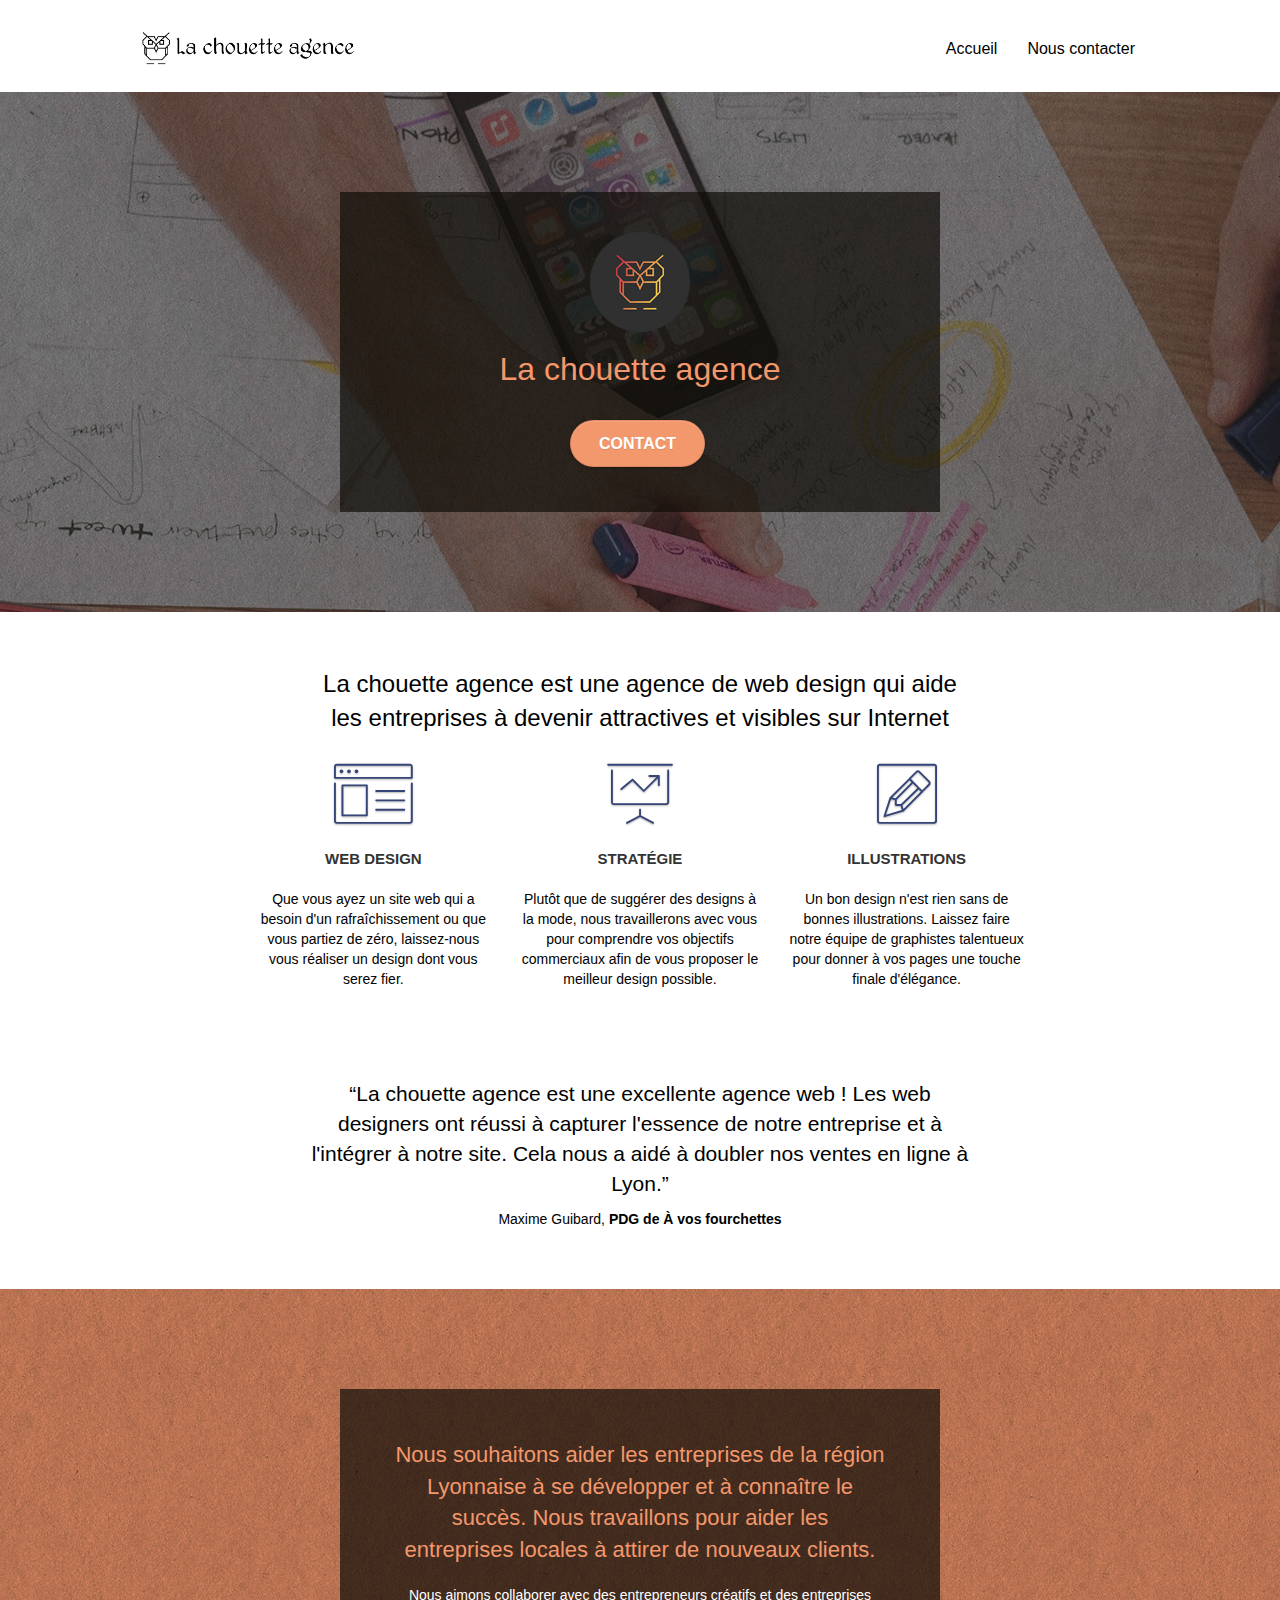
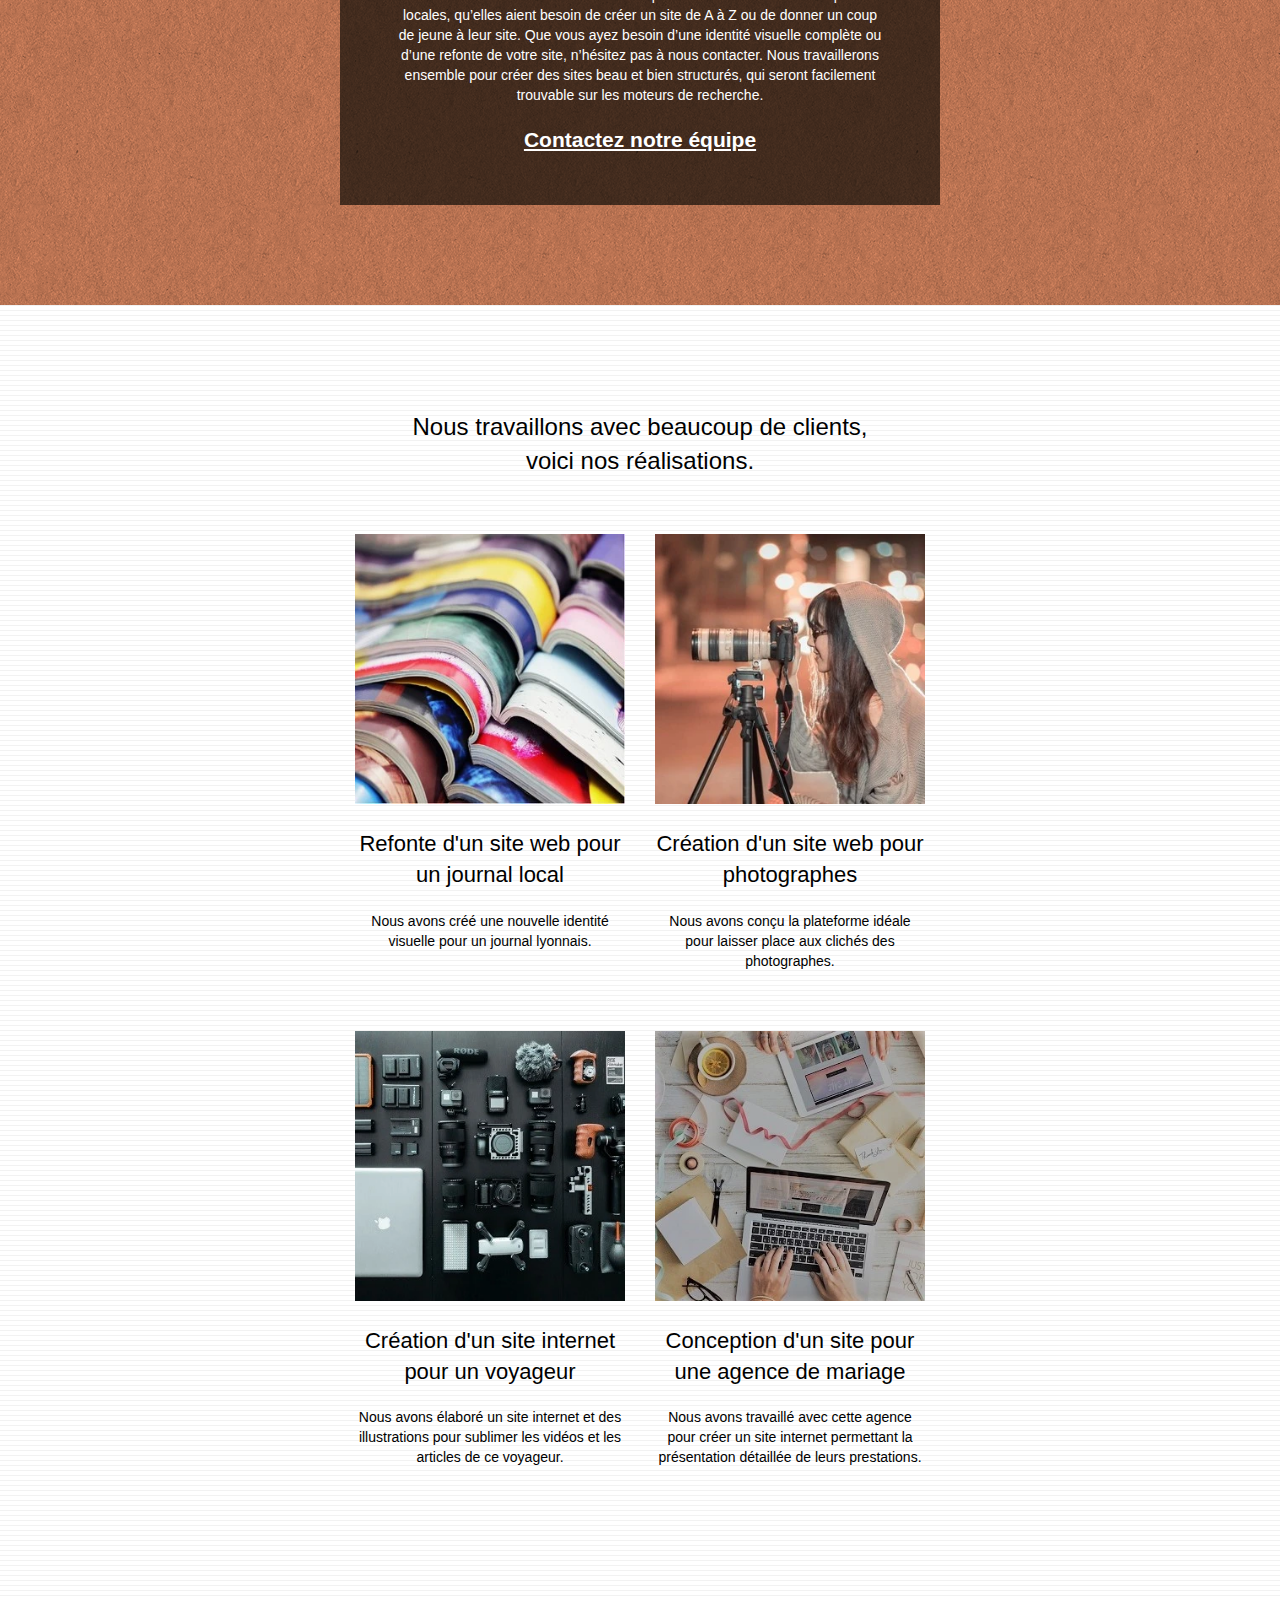
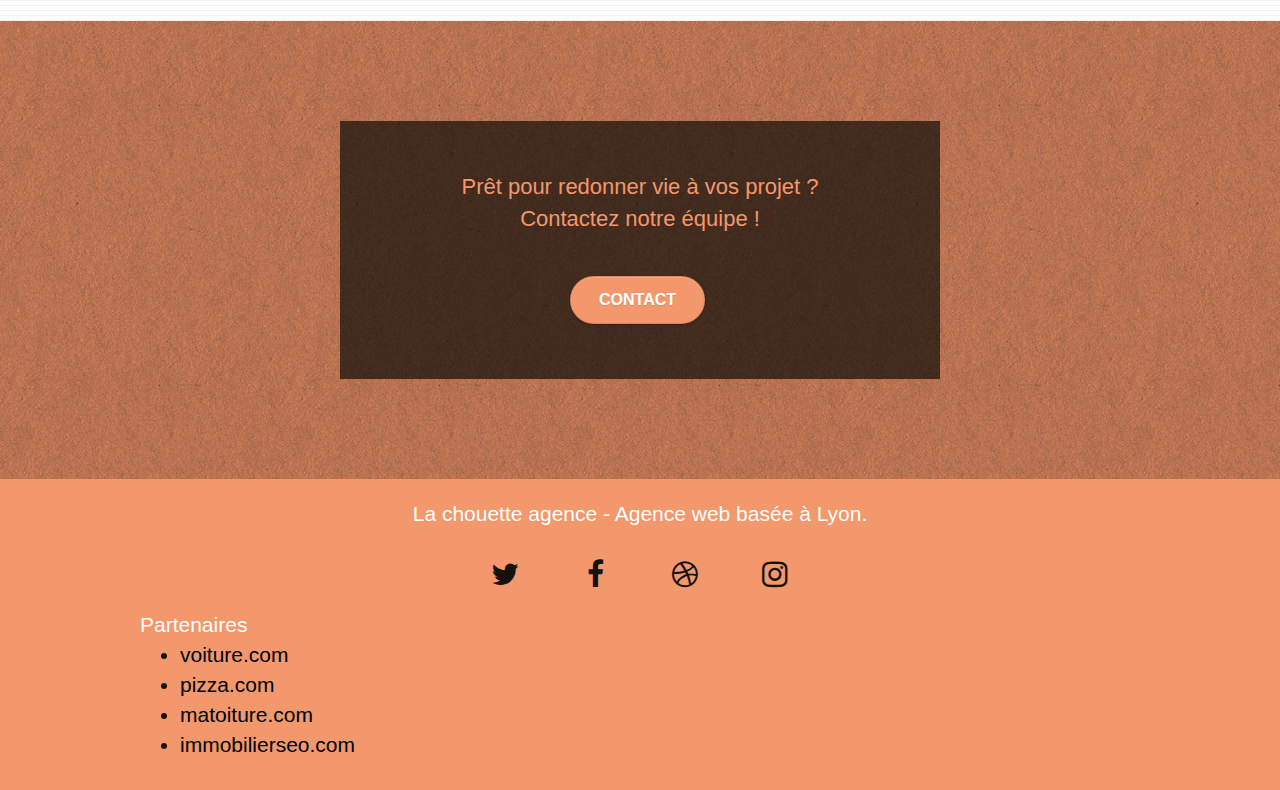
==== index.html @ 3073859d "ajout defer" ====
<!doctype html>
<html lang="fr">
<head>
    <meta charset="utf-8">
    <meta name="keywords" content="seo, google, site web, site internet, agence design paris, agence design, agence design,agence design,agence design,agence design,agence design,agence design,agence design,agence design">
    <meta name="description" content="Agence de web design qui aide les entreprises à devenir attractives et visibles sur internet">
    <meta name="viewport" content="width=device-width, initial-scale=1.0, viewport-fit=cover">
    
	<link rel="shortcut icon" type="image/png" href="favicon.jpg">
    
	<link rel="stylesheet" type="text/css" href="./css/bootstrap.css">
	<link rel="stylesheet" type="text/css" href="style.css">
	<link rel="stylesheet" type="text/css" href="./css/font-awesome.css">
	<link rel="stylesheet" type="text/css" href="./css/et-line.css">
	
    
	<script defer src="./js/jquery-2.1.0.js"></script>
	<script defer src="./js/bootstrap.js"></script>
	<script defer src="./js/blocs.js"></script>
	<script src="./js/jquery.touchSwipe.js" defer></script>
	<script defer src="./js/gmaps.js"></script>

    <title>La chouette agence | Web design à Lyon</title>

    
<!-- Analytics -->
 
<!-- Analytics END -->
    
</head>
<body>
<!-- Principal conteneur -->
<div class="page-container">
    
<!-- bloc-0 -->
<div class="bloc bgc-white l-bloc " id="bloc-0">
	<div class="container bloc-sm">
		<nav class="navbar row">
			 <div class="navbar-header">
				<a class="navbar-brand" href="index.html" aria-label="retour page accueil"><img src="img/la-chouette-agence.png" alt="logo la chouette agence" height="40" /></a>
				<!--<button id="nav-toggle" type="button" class="ui-navbar-toggle navbar-toggle" data-toggle="collapse" data-target=".navbar-1">
					<span class="sr-only">Toggle navigation</span><span class="icon-bar"></span><span class="icon-bar"></span><span class="icon-bar"></span>
				</button>
			</div> -->
			<div class="collapse navbar-collapse navbar-1 special-dropdown-nav">
				<ul class="site-navigation nav navbar-nav">
					<li>
						<a href="index.html" aria-label="Page d'accueil">Accueil</a>
					</li>
					<li>
						<a href="contact.html" aria-label="Nous contacter">Nous contacter</a>
					</li>
				</ul>
			</div>
		</nav>
	</div>
</div>
<!-- bloc-0 END -->

<!-- bloc-1-presentation -->
<div class="bloc bgc-dark-slate-blue bg-banniere d-bloc bg-t-edge bloc-bg-texture texture-paper b-parallax" id="bloc-1-hero">
	<div class="container bloc-lg">
		<div class="row tight-width-whitespace black-background">
			<div class="col-sm-12">
				<img src="img/logo.png" class="center-block image-resize-mode" width="100" alt="Logo la chouette agence" />
				<h1 class="text-center hero-bloc-text tc-white ">La chouette agence</h1>
				<div class="text-center">
					<a href="contact.html"  aria-label="Nous contacter" class="btn btn-lg btn-clean btn-rd cta-hero btn-atomic-tangerine" id="cta-hero">Contact</a>
				</div>
			</div>
		</div>
	</div>
</div>
<!-- bloc-1-presentation END -->

<!-- bloc-2-services -->
<div class="bloc bgc-white l-bloc" id="bloc-2-services">
	<div class="container bloc-md">
		<div class="row">
			<div class="col-sm-12 text-center">
				<p class="argument">La chouette agence est une agence de web design qui aide<br/> 
					les entreprises à devenir attractives et visibles sur Internet</p>
			</div>
		</div>
		<div class="row voffset-lg med-width-whitespace">
			<div class="col-sm-4">
				<div class="text-center">
					<span class="et-icon-browser sm-shadow icon-dark-slate-blue icons icon-lg"></span>
				</div>
				<h2 class="mg-md text-center sous-titre">Web design</h2>
				<p class="text-center">
					Que vous ayez un site web qui a besoin d'un rafraîchissement ou que vous partiez de zéro,
					laissez-nous vous réaliser un design dont vous serez fier.
				</p>
			</div>
			<div class="col-sm-4">
				<div class="text-center">
					<span class="et-icon-presentation sm-shadow icon-dark-slate-blue icons icon-lg"></span>
				</div>
				<h2 class="mg-md text-center sous-titre">Stratégie</h2>
				<p class="text-center ">
					Plutôt que de suggérer des designs à la mode, nous travaillerons avec vous pour comprendre
					 vos objectifs commerciaux afin de vous proposer le meilleur design possible.<br>
				</p>
			</div>
			<div class="col-sm-4">
				<div class="text-center">
					<span class="et-icon-edit sm-shadow icon-dark-slate-blue icons icon-lg"></span>
				</div>
				<h2 class="mg-md text-center sous-titre">
					Illustrations
				</h2>
				<p class="text-center ">
					Un bon design n'est rien sans de bonnes illustrations. Laissez faire notre équipe 
					de graphistes talentueux pour donner à vos pages une touche finale d'élégance.
				</p>
			</div>
		</div>
		<div class="row voffset-lg voffset">
			<div class="col-xs-12 col-md-8 col-md-offset-2 text-center">
				<p class="citation">“La chouette agence est une excellente agence web ! Les web designers 
					ont réussi à capturer l'essence de notre entreprise et à l'intégrer à notre site. 
					Cela nous a aidé à doubler nos ventes en ligne à Lyon.”</p>
				<p class="citation-legende">Maxime Guibard, <strong>PDG de À vos fourchettes</strong></p>
			</div>
		</div>
	</div>
</div>
<!-- bloc-2-services END -->

<!-- bloc-3-what-i-do -->
<div class="bloc tc-white bgc-atomic-tangerine bg-presentation d-bloc bloc-bg-texture texture-paper b-parallax" id="bloc-3-what-i-do">
	<div class="container bloc-lg">
		<div class="row tight-width-whitespace black-background">
			<div class="col-sm-12">
				<div class="mg-md text-center tc-white missions">
					Nous souhaitons aider les entreprises de la région Lyonnaise à se développer et à 
					connaître le succès. Nous travaillons pour aider les entreprises locales à attirer 
					de nouveaux clients.<br>
				</div>
				<p class="text-center white crea">
					Nous aimons collaborer avec des entrepreneurs créatifs et des entreprises
					locales, qu’elles aient besoin de créer un site de A à Z ou de donner un 
					coup de jeune à leur site. Que vous ayez besoin d’une identité visuelle 
					complète ou d’une refonte de votre site, n’hésitez pas à nous contacter. 
					Nous travaillerons ensemble pour créer des sites beau et bien structurés, 
					qui seront facilement trouvable sur les moteurs de recherche.<br/><br/>
					<a class="ltc-white bold-link contact" href="contact.html"  aria-label="Nous contacter">Contactez notre équipe</a><br>
				</p>
			</div>
		</div>
	</div>
</div>
<!-- bloc-3-what-i-do END -->

<!-- bloc-4-portfolio -->
<div class="bloc bgc-white bg-lines-h2-bg bg-repeat l-bloc" id="bloc-4-portfolio">
	<div class="container bloc-lg">
		<div class="row">
			<div class="col-sm-12 text-center">
				<p class="argument">Nous travaillons avec beaucoup de clients,<br/> 
				voici nos réalisations.</p>
			</div>
		</div>
		<div class="row tight-width-whitespace portfolio-row">
			<div class="col-sm-6">
				<a href="#" data-lightbox="img/journal-local.jpg" data-gallery-id="gallery-1" data-caption="Refonte d'un site web pour un journal local" data-frame="snapshot-lb"><img src="img/journal-local.webp" alt="Pile de journaux" class="img-responsive portfolio-thumb" /></a>
				<p class="mg-md text-center missions">
					Refonte d'un site web pour un journal local
				</p>
				<p class="text-center">
					Nous avons créé une nouvelle identité visuelle pour un journal lyonnais.
				</p>
			</div>
			<div class="col-sm-6">
				<a href="#" data-lightbox="img/photographes.jpg" data-gallery-id="gallery-1" data-caption="Création d'un site web pour photographes" data-frame="snapshot-lb"><img src="img/photographes.webp" class="img-responsive portfolio-thumb" alt="Un photographe prend une photo" /></a>
				<p class="mg-md text-center missions">
					Création d'un site web pour photographes
				</p>
				<p class="text-center">
					Nous avons conçu la plateforme idéale pour laisser place aux clichés des 
					photographes.
				</p>
			</div>
		</div>
		<div class="row tight-width-whitespace portfolio-row">
			<div class="col-sm-6">
				<a href="#" data-lightbox="img/voyageurs.jpg" data-gallery-id="gallery-1" data-caption="Création d'un site internet pour un voyageur" data-frame="snapshot-lb"><img src="img/voyageurs.webp" class="img-responsive portfolio-thumb" alt="Des appareils numériques sur une table"/></a>
				<p class="mg-md text-center missions">
					Création d'un site internet pour un voyageur
				</p>
				<p class="text-center">
					Nous avons élaboré un site internet et des illustrations pour sublimer 
					les vidéos et les articles de ce voyageur.
				</p>
			</div>
			<div class="col-sm-6">
				<a href="#" data-lightbox="img/mariage.jpg" data-gallery-id="gallery-1" data-caption="Conception d'un site pour une agence de mariage" data-frame="snapshot-lb"><img src="img/mariage.webp" class="img-responsive portfolio-thumb" alt="Une table de travail" /></a>
				<p class="mg-md text-center missions">
					Conception d'un site pour une agence de mariage
				</p>
				<p class="text-center">
					Nous avons travaillé avec cette agence pour créer un site internet permettant 
					la présentation détaillée de leurs prestations.
				</p>
			</div>
		</div>
	</div>
</div>
<!-- bloc-4-portfolio END -->

<!-- bloc-5-cta -->


<div class="bloc tc-white bgc-atomic-tangerine bg-banniere d-bloc bloc-bg-texture texture-paper b-parallax" id="bloc-3-what-i-do">
	<div class="container bloc-lg">
		<div class="row tight-width-whitespace black-background">
			<div class="col-sm-12">
				<p class="mg-md text-center tc-white missions">
					Prêt pour redonner vie à vos projet ? <br/> Contactez notre équipe !</p>
					<p class="text-center white">
					<a href="contact.html" class="btn btn-atomic-tangerine btn-clean btn-rd btn-lg cta-hero"  aria-label="Nous contacter">Contact</a>
			</p>
			</div>
		</div>
	</div>
</div>
<!-- bloc-5-cta END -->

<!-- Footer - bloc-8 -->
<div class="bloc bgc-atomic-tangerine d-bloc" id="bloc-8">
	<div class="container bloc-sm">
		<div class="row">
			<div class="col-sm-12">
				<p class="text-center white descriptif">
					La chouette agence - Agence web basée à Lyon.
				</p>
				<div class="row row-no-gutters social reseaux-sociaux">
					<div class="col-sm-3">
						<div class="text-center">
							<a class="social" href="index.html" aria-label="Twitter"><span class="fa fa-twitter icon-md"></span></a>
						</div>
					</div>
					<div class="col-sm-3">
						<div class="text-center">
							<a class="social" href="index.html" aria-label="Facebook"><span class="fa fa-facebook icon-md"></span></a>
						</div>
					</div>
					<div class="col-sm-3">
						<div class="text-center">
							<a class="social" href="index.html" aria-label="Dribbble"><span class="fa fa-dribbble icon-md"></span></a>
						</div>
					</div>
					<div class="col-sm-3">
						<div class="text-center">
							<a class="social" href="index.html" aria-label="Instagram"><span class="fa fa-instagram icon-md"></span></a>
						</div>
					</div>
				</div>
				<div class="row">
					<div class="col-sm-4 partenaires">
						Partenaires
							<ul>
								<li><a href="http://voiture.com">voiture.com</a></li>
								<li><a href="http://pizza.com">pizza.com</a></li>
								<li><a href="http://matoiture.com">matoiture.com</a></li>
								<li><a href="http://immobilierseo.com">immobilierseo.com</a></li>
							</ul>		
					</div>
					<!-- <div class="col-sm-4">
						Annuaires liste 1
						<ul>
							<li><a href="annuaireagence.com">annuaireagence.com</a></li>
							<li><a href="annuaireseo.com">annuaireseo.com</a></li>
							<li><a href="annuairemarketing.com">annuairemarketing.com</a></li>
							<li><a href="123seoture.com">123seo.com</a></li>
							<li><a href="123site.com">123site.com</a></li>
							<li><a href="annuairewordpress.com">annuairewordpress.com</a></li>
							<li><a href="listeagence.com">listeagence.com</a></li>
							<li><a href="meilleuresagencesparis.com">meilleuresagencesparis.com</a></li>
							<li><a href="listeseo.com">listeseo.com</a></li>
						</ul>
					</div>
					<div class="col-sm-4">
						Annuaires liste 2
						<ul>
							<li><a href="betterseo.com">betterseo.com</a></li>
							<li><a href="ameliorerseo.com">ameliorerseo.com</a></li>
							<li><a href="seojuicelien.com">seojuicelien.com</a></li>
							<li><a href="meilleursliens.com">meilleursliens.com</a></li>
							<li><a href="liensagogo.com">liensagogo.com</a></li>
							<li><a href="backlink.com">backlink.com</a></li>
							<li><a href="linkjuiceannuaire.com">linkjuiceannuaire.com</a></li>
							<li><a href="remontersurgoogle.com">remontersurgoogle.com</a></li>
							<li><a href="vraiseofiable.com">vraiseofiable.com</a></li>
						</ul>
					</div> -->
				</div>
			</div>
		</div>
	</div>
</div>
<!-- Footer - bloc-8 END -->

</div>
<!-- Principal conteneur END -->
    

</body>
</html>
---- style.css ----
body {
    margin: 0;
    padding: 0;
    background: #FFF;
    overflow-x: hidden;
    -webkit-font-smoothing: antialiased;
    -moz-osx-font-smoothing: grayscale;
}

a,
button {
    transition: all .3s ease-in-out;
    outline: none!important;
}

a:hover {
    text-decoration: none;
    cursor: pointer;
}
/*
#page-loading-blocs-notifaction {
    position: fixed;
    top: 0;
    bottom: 0;
    width: 100%;
    z-index: 100000;
    background: #FFFFFF url("img/pageload-spinner.gif") no-repeat center center;
}
*/
.bloc {
    width: 100%;
    clear: both;
    background: 50% 50% no-repeat;
    padding: 0 50px;
    -webkit-background-size: cover;
    -moz-background-size: cover;
    -o-background-size: cover;
    background-size: cover;
    position: relative;
}

.bloc .container {
    padding-left: 0;
    padding-right: 0;
}

.bloc-lg {
    padding: 100px 50px;
}

.bloc-md {
    padding: 50px;
}

.bloc-sm {
    padding: 20px 50px;
}

.bg-center,
.bg-l-edge,
.bg-r-edge,
.bg-t-edge,
.bg-b-edge,
.bg-tl-edge,
.bg-bl-edge,
.bg-tr-edge,
.bg-br-edge,
.bg-repeat {
    -webkit-background-size: auto!important;
    -moz-background-size: auto!important;
    -o-background-size: auto!important;
    background-size: auto!important;
}

.bg-repeat {
    background: repeat;
}

.bg-t-edge {
    background: top no-repeat;
}

.bloc-bg-texture::before {
    content: "";
    background-size: 2px 2px;
    position: absolute;
    top: 0;
    bottom: 0;
    left: 0;
    right: 0;
}

.texture-paper::before {
    background: url("img/texture-paper.png");
    background-size: 280px 280px;
}

.b-parallax {
    background-attachment: fixed;
}

.d-bloc {
    color: rgba(255, 255, 255, .7);
}

.d-bloc button:hover {
    color: rgba(255, 255, 255, .9);
}

.d-bloc .icon-round,
.d-bloc .icon-square,
.d-bloc .icon-rounded,
.d-bloc .icon-semi-rounded-a,
.d-bloc .icon-semi-rounded-b {
    border-color: rgba(255, 255, 255, .9);
}

.d-bloc .divider-h span {
    border-color: rgba(255, 255, 255, .2);
}

.d-bloc .a-btn,
.d-bloc .navbar a,
.d-bloc .navbar-brand,
.d-bloc a .icon-sm,
.d-bloc a .icon-md,
.d-bloc a .icon-lg,
.d-bloc a .icon-xl,
.d-bloc h1 a,
.d-bloc h2 a,
.d-bloc h3 a,
.d-bloc h4 a,
.d-bloc h5 a,
.d-bloc h6 a,
.d-bloc p a {
    color: rgba(255, 255, 255, .6);
}

.d-bloc .a-btn:hover,
.d-bloc .navbar a:hover,
.d-bloc .navbar-brand:hover,
.d-bloc a:hover .icon-sm,
.d-bloc a:hover .icon-md,
.d-bloc a:hover .icon-lg,
.d-bloc a:hover .icon-xl,
.d-bloc h1 a:hover,
.d-bloc h2 a:hover,
.d-bloc h3 a:hover,
.d-bloc h4 a:hover,
.d-bloc h5 a:hover,
.d-bloc h6 a:hover,
.d-bloc p a:hover {
    color: rgba(255, 255, 255, 1);
}

.d-bloc .navbar-toggle .icon-bar {
    background: rgba(255, 255, 255, 1);
}

.d-bloc .btn-wire,
.d-bloc .btn-wire:hover {
    color: rgba(255, 255, 255, 1);
    border-color: rgba(255, 255, 255, 1);
}

.d-bloc .panel {
    color: rgba(0, 0, 0, .5);
}

.d-bloc .panel button:hover {
    color: rgba(0, 0, 0, .7);
}

.d-bloc .panel icon {
    border-color: rgba(0, 0, 0, .7);
}

.d-bloc .panel .divider-h span {
    border-color: rgba(0, 0, 0, .1);
}

.d-bloc .panel .a-btn {
    color: rgba(0, 0, 0, .6);
}

.d-bloc .panel .a-btn:hover {
    color: rgba(0, 0, 0, 1);
}

.d-bloc .panel .btn-wire,
.d-bloc .panel .btn-wire:hover {
    color: rgba(0, 0, 0, .7);
    border-color: rgba(0, 0, 0, .3);
}

.d-bloc .panel,
.l-bloc {
    color: rgba(0, 0, 0, .5);
}

.d-bloc .panel button:hover,
.l-bloc button:hover {
    color: rgba(0, 0, 0, .7);
}

.l-bloc .icon-round,
.l-bloc .icon-square,
.l-bloc .icon-rounded,
.l-bloc .icon-semi-rounded-a,
.l-bloc .icon-semi-rounded-b {
    border-color: rgba(0, 0, 0, .7);
}

.d-bloc .panel .divider-h span,
.l-bloc .divider-h span {
    border-color: rgba(0, 0, 0, .1);
}

.d-bloc .panel .a-btn,
.l-bloc .a-btn,
.l-bloc .navbar a,
.l-bloc .navbar-brand,
.l-bloc a .icon-sm,
.l-bloc a .icon-md,
.l-bloc a .icon-lg,
.l-bloc a .icon-xl,
.l-bloc h1 a,
.l-bloc h2 a,
.l-bloc h3 a,
.l-bloc h4 a,
.l-bloc h5 a,
.l-bloc h6 a,
.l-bloc p a {
    color: rgba(0, 0, 0, .6);
}

.d-bloc .panel .a-btn:hover,
.l-bloc .a-btn:hover,
.l-bloc .navbar a:hover,
.l-bloc .navbar-brand:hover,
.l-bloc a:hover .icon-sm,
.l-bloc a:hover .icon-md,
.l-bloc a:hover .icon-lg,
.l-bloc a:hover .icon-xl,
.l-bloc h1 a:hover,
.l-bloc h2 a:hover,
.l-bloc h3 a:hover,
.l-bloc h4 a:hover,
.l-bloc h5 a:hover,
.l-bloc h6 a:hover,
.l-bloc p a:hover {
    color: rgba(0, 0, 0, 1);
}

.l-bloc .navbar-toggle .icon-bar {
    color: rgba(0, 0, 0, .6);
}

.d-bloc .panel .btn-wire,
.d-bloc .panel .btn-wire:hover,
.l-bloc .btn-wire,
.l-bloc .btn-wire:hover {
    color: rgba(0, 0, 0, .7);
    border-color: rgba(0, 0, 0, .3);
}

.voffset {
    margin-top: 30px;
}

.voffset-lg {
    margin-top: 80px;
}

.row-no-gutters {
    margin-right: 0;
    margin-left: 0;
}

.row.row-no-gutters > [class^="col-"],
.row.row-no-gutters > [class*=" col-"] {
    padding-right: 0;
    padding-left: 0;
}

#bloc-1-hero h1 {
    font-size: 32px;
}

.navbar {
    margin-bottom: 0;
    z-index: 1;
}

.navbar-brand {
    height: auto;
    padding: 3px 15px;
    font-size: 25px;
    font-weight: normal;
    font-weight: 600;
    line-height: 44px;
}

.navbar-brand img {
    max-height: 200px;
    margin: 0 5px 0 0;
    display: inline;
}

.navbar-brand img[src$=svg] {
    min-width: 100px;
}

.nav-center .navbar-brand img {
    margin: 0;
}

.navbar .nav {
    padding-top: 2px;
    margin-right: -16px;
    float: right;
    z-index: 1;
}

.nav > li {
    float: left;
    margin-top: 4px;
    font-size: 16px;
}

.navbar-nav .open .dropdown-menu > li > a {
    text-align: inherit;
}

.nav > li a:hover,
.nav > li a:active{
    background:transparent;
    border:none;
}
.nav > li a:focus {
    background: transparent;
    border: 2px dashed #000;
}

.navbar-toggle {
    margin: 10px 10px 0 0;
    border: 0px;
}

.navbar-toggle:hover {
    background: transparent!important;
}

.navbar-toggle .icon-bar {
    background-color: rgba(0, 0, 0, .5);
    width: 26px;
}

.nav-invert .navbar .nav {
    float: left;
}

.nav-invert .navbar-header,
.nav-invert .navbar-brand {
    float: right;
    position: relative;
    z-index: 2;
}

@media (min-width: 768px) {
    .site-navigation {
        position: absolute;
        top: 50%;
        right: 20px;
        transform: translate(0, -50%);
        -webkit-transform: translateY(-50%);
    }
    .nav > li .dropdown-menu a,
    .nav > li .dropdown-menu a:hover {
        color: #484848;
    }
    .nav-invert .site-navigation {
        left: 0;
        right: 0;
    }
    .nav-center {
        text-align: center;
    }
    .nav-center .navbar-header {
        width: 100%;
    }
    .nav-center .navbar-header,
    .nav-center .navbar-brand,
    .nav-center .nav > li {
        float: none;
        display: inline-block;
    }
    .nav-center .site-navigation {
        position: relative;
        width: 100%;
        right: 0;
        margin-right: 0px;
        margin-top: 20px;
    }
    .nav-center.mini-nav .navbar-toggle {
        float: none;
        margin: 10px auto 0;
    }
}

.nav > li > .dropdown a {
    background: none!important;
    display: block;
    padding: 14px 15px;
}

nav .caret {
    margin: 0 5px;
}

.dropdown-menu .dropdown-menu {
    top: -8px;
    left: 100%;
}

.dropdown-menu .dropmenu-flow-right {
    top: 100%;
    left: 0;
    margin-left: -1px;
    border-top-left-radius: 0;
    border-top-right-radius: 0;
}

.dropdown-menu .dropdown span {
    border: 4px solid black;
    border-top-color: transparent;
    border-right-color: transparent;
    border-bottom-color: transparent;
    margin: 6px -5px 0 0!important;
    float: right;
}

.mg-md {
    margin-top: 10px;
    margin-bottom: 20px;
}

.mg-lg {
    margin-top: 10px;
    margin-bottom: 40px;
}

.btn {
    margin: 0 5px 5px 0;
}

.btn .pull-right {
    margin: 0 0 5px 5px;
}

.btn-d,
.btn-d:hover,
.btn-d:focus {
    color: #FFF;
    background: rgba(0, 0, 0, .3);
    
}

.btn-d:focus{
    border: 2px dashed #000;
}
.btn-d:active{
    border:none;
}
button {
    outline: none!important;
}

.btn-rd {
    border-radius: 40px;
}

.btn-clean {
    border: 1px solid rgba(0, 0, 0, .08);
    border-bottom-color: rgba(0, 0, 0, .1);
    text-shadow: 0 1px 0 rgba(0, 0, 1, .1);
    box-shadow: 0 1px 3px rgba(0, 0, 1, .25), inset 0 1px 0 0 rgba(255, 255, 255, .15);
}

.icon-md {
    font-size: 30px!important;
}

.icon-lg {
    font-size: 60px!important;
}

.sm-shadow {
    text-shadow: 0 1px 2px rgba(0, 0, 0, .3);
}

.panel-sq,
.panel-sq .panel-heading,
.panel-sq .panel-footer {
    border-radius: 0;
}

.panel-rd {
    border-radius: 30px;
}

.panel-rd .panel-heading {
    border-radius: 29px 29px 0 0;
}

.panel-rd .panel-footer {
    border-radius: 0 0 29px 29px;
}

.form-control {
    border-color: rgba(0, 0, 0, .1);
    box-shadow: none;
}

.scrollToTop {
    width: 40px;
    height: 40px;
    position: fixed;
    bottom: 20px;
    right: 20px;
    opacity: 0;
    z-index: 500;
    transition: all .3s ease-in-out;
}

.scrollToTop span {
    margin-top: 6px;
}

.showScrollTop {
    font-size: 14px;
    opacity: 1;
}

a[data-lightbox] {
    position: relative;
    display: block;
    text-align: center;
}

a[data-lightbox]:hover::before {
    content: "+";
    font-family: "HelveticaNeue-Light", "Helvetica Neue Light", "Helvetica Neue", Helvetica, Arial;
    font-size: 32px;
    width: 50px;
    height: 50px;
    margin-left: -25px;
    border-radius: 50%;
    background: rgba(0, 0, 0, .6);
    color: #FFF;
    font-weight: 100;
    z-index: 1;
    position: absolute;
    top: 50%;
    transform: translateY(-50%);
    -webkit-transform: translateY(-50%);
}

a[data-lightbox]:hover img {
    opacity: 0.6;
    -webkit-animation-fill-mode: none;
    animation-fill-mode: none;
}

#lightbox-modal {
    display: flex;
    align-items: center;
}

#lightbox-modal .modal-dialog {
    width: 90%;
    max-width: 900px;
    margin: 0 auto 0;
}

#lightbox-modal .modal-dialog img {
    max-height: 90vh;
    margin: 0 auto;
}

.lightbox-caption {
    padding: 20px;
    color: #FFF;
    background: rgba(0, 0, 0, .5);
    position: absolute;
    left: 15px;
    right: 15px;
    bottom: 5px;
}

.close-lightbox {
    color: #FFF;
    font-size: 30px;
    position: absolute;
    top: 20px;
    right: 20px;
    z-index: 20;
    background: rgba(0, 0, 0, .5);
    border: none;
    line-height: 30px;
    padding: 0 9px 5px;
    opacity: 0.3;
}

.close-lightbox:hover,
.next-lightbox:hover,
.prev-lightbox:hover {
    opacity: 1.0;
    color: #FFF;
}

.next-lightbox,
.prev-lightbox {
    font-size: 20px;
    color: rgba(255, 255, 255, .9);
    background: rgba(0, 0, 0, .5);
    transition: all .2s ease-in-out;
    position: absolute;
    top: 45%;
    z-index: 1;
    opacity: 0.4;
}

.next-lightbox {
    padding: 6px 8px 1px 13px;
    right: 25px;
}

.prev-lightbox {
    padding: 6px 13px 1px 10px;
    left: 25px;
}

.snapshot-lb .modal-body {
    padding-bottom: 45px;
}

.snapshot-lb .lightbox-caption {
    padding: 0;
    color: rgba(0, 0, 0, .5);
    background: none;
}

h1,
h2,
h3,
h4,
h5,
h6,
p,
label,
.btn,
a {
    font-family: "helvetica";
    font-weight: 400;
    color: #000 !important;
}

.container {
    max-width: 1000px;
}

.hero-bloc-text {
    font-size: 38px;
}

.hero-bloc-text-sub {
    font-size: 36px;
}

.statement-bloc-text {
    line-height: 26px;
    font-style: italic;
    font-size: 20px;
    text-align: center;
    font-weight: lighter;
    max-width: 520px;
    margin: auto auto auto auto;
}

p {
    font-size: 14px;
}

.tight-width-whitespace {
    max-width: 600px;
    margin: auto auto auto auto;
}

.h1 {
    font-size: 20px;
    font-family: "Open Sans";
}

.cta-hero {
    margin-top: 22px;
    color: #FFFFFF!important;
    text-transform: uppercase;
    padding: 12px 28px 12px 28px;
    font-size: 16px;
    font-weight: 700;
}

.social {
    max-width: 400px;
    margin: auto auto auto auto;
}

h2 {
    font-size: 22px;
    line-height: 1.4em;
}

h3 {
    font-size: 15px;
    text-transform: uppercase;
    font-weight: 700;
    color: #333333!important;
}

.med-width-whitespace {
    max-width: 800px;
    margin: auto auto auto auto;
    box-shadow: 0px 0px 0px #000000;
}

h1 {
    color: #333333!important;
}

h4 {
    color: #333333!important;
}

.icons {
    margin-bottom: 14px;
    margin-top: 24px;
}

.white {
    color: #FFFFFF!important;
}

.portfolio-thumb {
    margin-bottom: 24px;
}

.portfolio-row {
    margin-bottom: 44px;
    margin-top: 50px;
}

.avatar {
    box-shadow: 0px 4px 9px rgba(0, 0, 0, 0.3);
}

.black-background {
    background-color: rgba(21, 18, 12, 0.7);
    padding: 40px 40px 40px 40px;
}

.bold-link {
    font-weight: 900;
    text-decoration: underline!important;
}

.bgc-white {
    background-color: #FFFFFF;
}
/*
.bgc-dark-slate-blue {
    background-color: #364577;
}*/

.bgc-atomic-tangerine {
    background-color: #F3976C;
}

.tc-white {
    color: #F3976C!important;
}

.btn-atomic-tangerine {
    background: #F3976C;
    color: #FFFFFF!important;
}

.btn-atomic-tangerine:hover {
    background: #c27956!important;
    color: #FFFFFF!important;
}

.ltc-white {
    color: #FFFFFF!important;
}

.ltc-white:hover {
    color: #F3976C !important;
}

.ltc-atomic-tangerine {
    color: #F3976C!important;
}

.ltc-atomic-tangerine:hover {
    color: #c27956!important;
}

.icon-dark-slate-blue {
    color: #364577!important;
    border-color: #364577!important;
}

.bg-dots-bg {
    background-image: url("img/dots-bg.png");
}

.bg-lines-h2-bg {
    background-image: url("img/lines-h2-bg.png");
}

.bg-banniere {
    background-image: url("img/la-chouette-agence-banniere.webp");
}

.bg-presentation {
    background-image: url("img/image-de-presentation.webp");
}

.argument{
    font-size:24px;
    margin:5px 90px;
    color:#64615c;

}

.sous-titre{
    font-size: 15px;
    text-transform: uppercase;
    font-weight: 700;
    color: #333333 !important;
}

.citation{
    color:#64615c;
    font-size:21px;
}
.citation-legende{
    font-size:14px;
}
.contact{
    font-size:21px;
}

.crea  a:focus{
    border:2px dotted #fff;
}
.crea a:active{
    border:none;
}

button:focus{
    border:2px dotted #000;
}
button:active{
    border:none;
}
.missions{
    font-size:22px;
}

.reseaux-sociaux{
    padding:20px;
}

.partenaires{
    color:#fff;
    font-size:21px;
}

.partenaires ul li,
.partenaires ul li a{
    color:#15120C;
}

.partenaires ul li a:hover{
    color:#fff !important;
}


.social .icon-md{
    color:#15120C !important ;
}
.social .icon-md:hover{
    color:#fff !important;
}
.bloc-parlons{
    background-color:#683420;
}

a:focus{
    border: 2px dashed #000;
}
a:active{
    border:none;
}

.descriptif{
    font-size:21px;
}

.img-responsive{
    width:100%;
    height:auto;
}
@media (max-width: 1024px) {
    .bloc {
        padding-left: 20px;
        padding-right: 20px;
    }
    .bloc.full-width-bloc,
    .bloc-tile-2.full-width-bloc .container,
    .bloc-tile-3.full-width-bloc .container,
    .bloc-tile-4.full-width-bloc .container {
        padding-left: 0;
        padding-right: 0;
    }
}

@media (max-width: 992px) and (min-width: 768px) {
    .navbar .nav {
        max-width: 80%
    }
    .nav-center.navbar .nav {
        max-width: 100%
    }
}

@media only screen and (min-device-width: 768px) and (max-device-width: 1024px) and (orientation: landscape) {
    .b-parallax {
        background-attachment: scroll;
    }
}

@media only screen and (min-device-width: 1024px) and (max-device-width: 1366px) and (-webkit-min-device-pixel-ratio: 1.5) {
    .b-parallax {
        background-attachment: scroll;
    }
}

@media (max-width: 991px) {
    .container {
        width: 100%;
    }
    .b-parallax {
        background-attachment: scroll;
    }
    .page-container,
    #hero-bloc {
        overflow-x: hidden;
        position: relative;
    }
    .bloc {
        padding-left: constant(safe-area-inset-left);
        padding-right: constant(safe-area-inset-right);
    }
    .bloc-group,
    .bloc-group .bloc {
        display: block;
        width: 100%;
    }
    .bloc-fill-screen .fill-bloc-top-edge,
    .bloc-fill-screen .fill-bloc-bottom-edge {
        padding: 0 20px;
        padding-left: constant(safe-area-inset-left);
        padding-right: constant(safe-area-inset-right);
    }
}



@media (max-width: 767px) {
    .page-container {
        overflow-x: hidden;
        position: relative;
    }
    h1,
    h2,
    h3,
    h4,
    h5,
    h6,
    p,
    #disqus_thread {
        padding-left: 10px!important;
        padding-right: 10px!important;
    }
    .b-parallax {
        background-attachment: scroll;
    }
    .navbar .nav {
        padding-top: 0;
        border-top: 1px solid rgba(0, 0, 0, .2);
        float: none!important;
    }
    .navbar.row {
        margin-left: 0;
        margin-right: 0;
    }
    .site-navigation {
        position: inherit;
        transform: none;
        -webkit-transform: none;
        -ms-transform: none;
    }
    .nav > li {
        margin-top: 0;
        border-bottom: 1px solid rgba(0, 0, 0, .1);
        background: rgba(0, 0, 0, .05);
        text-align: left;
        padding-left: 15px;
        width: 100%;
    }
    .nav > li:hover {
        background: rgba(0, 0, 0, .08);
    }
    .dropdown .dropdown a .caret {
        float: none;
        margin: 5px 0 0 10px!important;
        border: 4px solid black;
        border-bottom-color: transparent;
        border-right-color: transparent;
        border-left-color: transparent;
    }
    #hero-bloc .navbar .nav {
        background: rgba(0, 0, 0, .8);
    }
    #hero-bloc .navbar .nav a {
        color: rgba(255, 255, 255, .6);
    }
    .hero {
        padding: 50px 0;
    }
    .hero-nav {
        left: -1px;
        right: -1px;
    }
    .navbar-collapse {
        padding: 0;
        overflow-x: hidden;
        -webkit-box-shadow: none;
        box-shadow: none;
    }
    .navbar-brand img {
        max-height: 40px;
        width: auto;
    }
    .nav-invert .navbar-header {
        float: none;
        width: 100%;
    }
    .nav-invert .navbar-toggle {
        float: left;
        margin-left: 10px;
    }
    .bloc {
        padding-left: 0;
        padding-right: 0;
    }
    .bloc-xxl,
    .bloc-xl,
    .bloc-lg {
        padding: 40px 0;
    }
    .bloc-sm,
    .bloc-md {
        padding-left: 0;
        padding-right: 0;
    }
    .bloc-tile-2 .container,
    .bloc-tile-3 .container,
    .bloc-tile-4 .container,
    .bloc-fill-screen .fill-bloc-top-edge,
    .bloc-fill-screen .fill-bloc-bottom-edge {
        padding-left: 0;
        padding-right: 0;
    }
    .a-block {
        padding: 0 10px;
    }
    .btn-dwn {
        display: none;
    }
    .voffset {
        margin-top: 5px;
    }
    .voffset-md {
        margin-top: 20px;
    }
    .voffset-lg {
        margin-top: 30px;
    }
    form {
        padding: 5px;
    }
    .close-lightbox {
        display: inline-block;
    }
    .blocsapp-device-iphone5 {
        background-size: 216px 425px;
        padding-top: 60px;
        width: 216px;
        height: 425px;
    }
    .blocsapp-device-iphone5 img {
        width: 180px;
        height: 320px;
    }
}

@media (max-width: 400px) {
    .bloc {
        padding-left: 0;
        padding-right: 0;
    }
}

@media (max-width: 767px) {
    .bloc-mob-center-text {
        text-align: center;
    }
}
---- css/et-line.css ----
@font-face {
    font-family: et-line;
    src: url(../fonts/et-line.eot);
    src: url(../fonts/et-line.eot?#iefix) format('embedded-opentype'), url(../fonts/et-line.woff) format('woff'), url(../fonts/et-line.ttf) format('truetype'), url(../fonts/et-line.svg#et-line) format('svg');
    font-weight: 400;
    font-style: normal;
    font-display: swap;
}

.et-icon-adjustments,
.et-icon-alarmclock,
.et-icon-anchor,
.et-icon-aperture,
.et-icon-attachment,
.et-icon-bargraph,
.et-icon-basket,
.et-icon-beaker,
.et-icon-bike,
.et-icon-book-open,
.et-icon-briefcase,
.et-icon-browser,
.et-icon-calendar,
.et-icon-camera,
.et-icon-caution,
.et-icon-chat,
.et-icon-circle-compass,
.et-icon-clipboard,
.et-icon-clock,
.et-icon-cloud,
.et-icon-compass,
.et-icon-desktop,
.et-icon-dial,
.et-icon-document,
.et-icon-documents,
.et-icon-download,
.et-icon-dribbble,
.et-icon-edit,
.et-icon-envelope,
.et-icon-expand,
.et-icon-facebook,
.et-icon-flag,
.et-icon-focus,
.et-icon-gears,
.et-icon-genius,
.et-icon-gift,
.et-icon-global,
.et-icon-globe,
.et-icon-googleplus,
.et-icon-grid,
.et-icon-happy,
.et-icon-hazardous,
.et-icon-heart,
.et-icon-hotairballoon,
.et-icon-hourglass,
.et-icon-key,
.et-icon-laptop,
.et-icon-layers,
.et-icon-lifesaver,
.et-icon-lightbulb,
.et-icon-linegraph,
.et-icon-linkedin,
.et-icon-lock,
.et-icon-magnifying-glass,
.et-icon-map,
.et-icon-map-pin,
.et-icon-megaphone,
.et-icon-mic,
.et-icon-mobile,
.et-icon-newspaper,
.et-icon-notebook,
.et-icon-paintbrush,
.et-icon-paperclip,
.et-icon-pencil,
.et-icon-phone,
.et-icon-picture,
.et-icon-pictures,
.et-icon-piechart,
.et-icon-presentation,
.et-icon-pricetags,
.et-icon-printer,
.et-icon-profile-female,
.et-icon-profile-male,
.et-icon-puzzle,
.et-icon-quote,
.et-icon-recycle,
.et-icon-refresh,
.et-icon-ribbon,
.et-icon-rss,
.et-icon-sad,
.et-icon-scissors,
.et-icon-scope,
.et-icon-search,
.et-icon-shield,
.et-icon-speedometer,
.et-icon-strategy,
.et-icon-streetsign,
.et-icon-tablet,
.et-icon-target,
.et-icon-telescope,
.et-icon-toolbox,
.et-icon-tools,
.et-icon-tools-2,
.et-icon-trophy,
.et-icon-tumblr,
.et-icon-twitter,
.et-icon-upload,
.et-icon-video,
.et-icon-wallet,
.et-icon-wine {
    font-family: et-line;
    speak: none;
    font-style: normal;
    font-weight: 400;
    font-variant: normal;
    text-transform: none;
    line-height: 1;
    -webkit-font-smoothing: antialiased;
    -moz-osx-font-smoothing: grayscale;
    display: inline-block
}

.et-icon-mobile:before {
    content: "\e000"
}

.et-icon-laptop:before {
    content: "\e001"
}

.et-icon-desktop:before {
    content: "\e002"
}

.et-icon-tablet:before {
    content: "\e003"
}

.et-icon-phone:before {
    content: "\e004"
}

.et-icon-document:before {
    content: "\e005"
}

.et-icon-documents:before {
    content: "\e006"
}

.et-icon-search:before {
    content: "\e007"
}

.et-icon-clipboard:before {
    content: "\e008"
}

.et-icon-newspaper:before {
    content: "\e009"
}

.et-icon-notebook:before {
    content: "\e00a"
}

.et-icon-book-open:before {
    content: "\e00b"
}

.et-icon-browser:before {
    content: "\e00c"
}

.et-icon-calendar:before {
    content: "\e00d"
}

.et-icon-presentation:before {
    content: "\e00e"
}

.et-icon-picture:before {
    content: "\e00f"
}

.et-icon-pictures:before {
    content: "\e010"
}

.et-icon-video:before {
    content: "\e011"
}

.et-icon-camera:before {
    content: "\e012"
}

.et-icon-printer:before {
    content: "\e013"
}

.et-icon-toolbox:before {
    content: "\e014"
}

.et-icon-briefcase:before {
    content: "\e015"
}

.et-icon-wallet:before {
    content: "\e016"
}

.et-icon-gift:before {
    content: "\e017"
}

.et-icon-bargraph:before {
    content: "\e018"
}

.et-icon-grid:before {
    content: "\e019"
}

.et-icon-expand:before {
    content: "\e01a"
}

.et-icon-focus:before {
    content: "\e01b"
}

.et-icon-edit:before {
    content: "\e01c"
}

.et-icon-adjustments:before {
    content: "\e01d"
}

.et-icon-ribbon:before {
    content: "\e01e"
}

.et-icon-hourglass:before {
    content: "\e01f"
}

.et-icon-lock:before {
    content: "\e020"
}

.et-icon-megaphone:before {
    content: "\e021"
}

.et-icon-shield:before {
    content: "\e022"
}

.et-icon-trophy:before {
    content: "\e023"
}

.et-icon-flag:before {
    content: "\e024"
}

.et-icon-map:before {
    content: "\e025"
}

.et-icon-puzzle:before {
    content: "\e026"
}

.et-icon-basket:before {
    content: "\e027"
}

.et-icon-envelope:before {
    content: "\e028"
}

.et-icon-streetsign:before {
    content: "\e029"
}

.et-icon-telescope:before {
    content: "\e02a"
}

.et-icon-gears:before {
    content: "\e02b"
}

.et-icon-key:before {
    content: "\e02c"
}

.et-icon-paperclip:before {
    content: "\e02d"
}

.et-icon-attachment:before {
    content: "\e02e"
}

.et-icon-pricetags:before {
    content: "\e02f"
}

.et-icon-lightbulb:before {
    content: "\e030"
}

.et-icon-layers:before {
    content: "\e031"
}

.et-icon-pencil:before {
    content: "\e032"
}

.et-icon-tools:before {
    content: "\e033"
}

.et-icon-tools-2:before {
    content: "\e034"
}

.et-icon-scissors:before {
    content: "\e035"
}

.et-icon-paintbrush:before {
    content: "\e036"
}

.et-icon-magnifying-glass:before {
    content: "\e037"
}

.et-icon-circle-compass:before {
    content: "\e038"
}

.et-icon-linegraph:before {
    content: "\e039"
}

.et-icon-mic:before {
    content: "\e03a"
}

.et-icon-strategy:before {
    content: "\e03b"
}

.et-icon-beaker:before {
    content: "\e03c"
}

.et-icon-caution:before {
    content: "\e03d"
}

.et-icon-recycle:before {
    content: "\e03e"
}

.et-icon-anchor:before {
    content: "\e03f"
}

.et-icon-profile-male:before {
    content: "\e040"
}

.et-icon-profile-female:before {
    content: "\e041"
}

.et-icon-bike:before {
    content: "\e042"
}

.et-icon-wine:before {
    content: "\e043"
}

.et-icon-hotairballoon:before {
    content: "\e044"
}

.et-icon-globe:before {
    content: "\e045"
}

.et-icon-genius:before {
    content: "\e046"
}

.et-icon-map-pin:before {
    content: "\e047"
}

.et-icon-dial:before {
    content: "\e048"
}

.et-icon-chat:before {
    content: "\e049"
}

.et-icon-heart:before {
    content: "\e04a"
}

.et-icon-cloud:before {
    content: "\e04b"
}

.et-icon-upload:before {
    content: "\e04c"
}

.et-icon-download:before {
    content: "\e04d"
}

.et-icon-target:before {
    content: "\e04e"
}

.et-icon-hazardous:before {
    content: "\e04f"
}

.et-icon-piechart:before {
    content: "\e050"
}

.et-icon-speedometer:before {
    content: "\e051"
}

.et-icon-global:before {
    content: "\e052"
}

.et-icon-compass:before {
    content: "\e053"
}

.et-icon-lifesaver:before {
    content: "\e054"
}

.et-icon-clock:before {
    content: "\e055"
}

.et-icon-aperture:before {
    content: "\e056"
}

.et-icon-quote:before {
    content: "\e057"
}

.et-icon-scope:before {
    content: "\e058"
}

.et-icon-alarmclock:before {
    content: "\e059"
}

.et-icon-refresh:before {
    content: "\e05a"
}

.et-icon-happy:before {
    content: "\e05b"
}

.et-icon-sad:before {
    content: "\e05c"
}

.et-icon-facebook:before {
    content: "\e05d"
}

.et-icon-twitter:before {
    content: "\e05e"
}

.et-icon-googleplus:before {
    content: "\e05f"
}

.et-icon-rss:before {
    content: "\e060"
}

.et-icon-tumblr:before {
    content: "\e061"
}

.et-icon-linkedin:before {
    content: "\e062"
}

.et-icon-dribbble:before {
    content: "\e063"
}
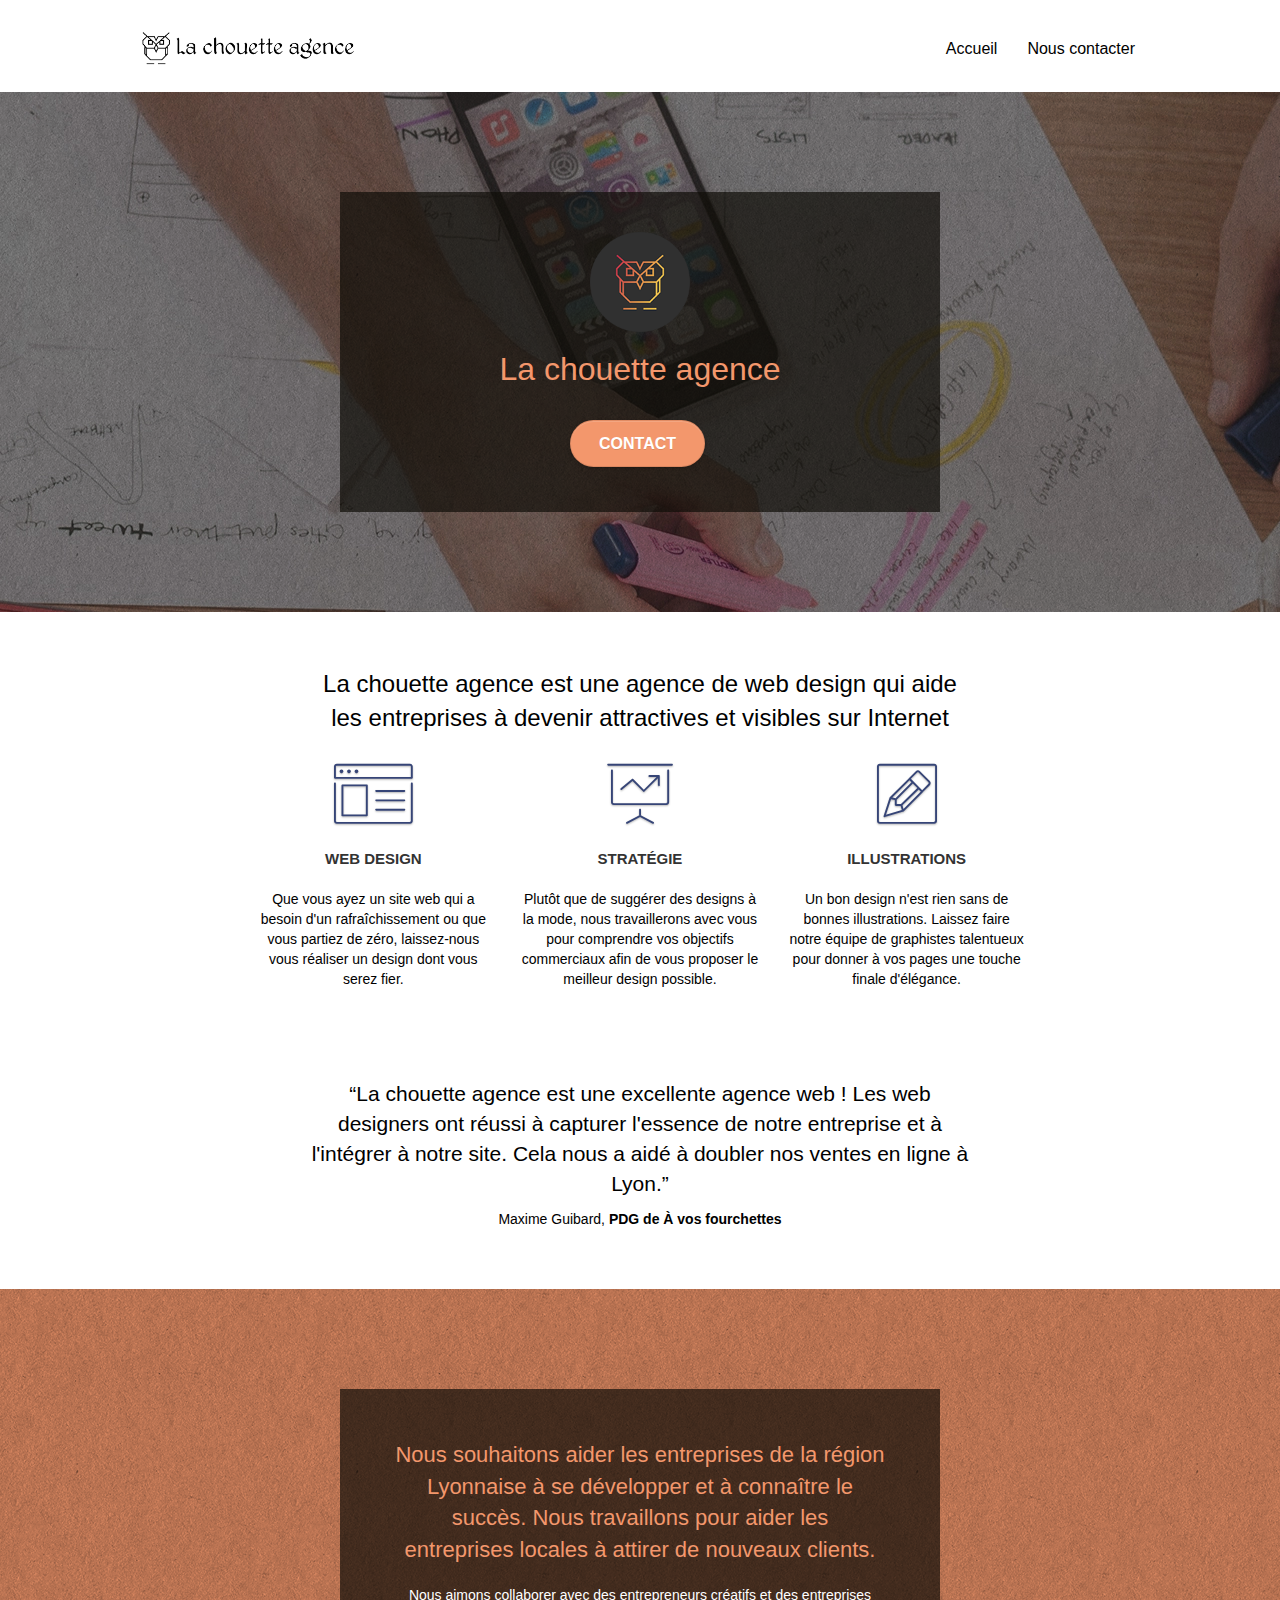
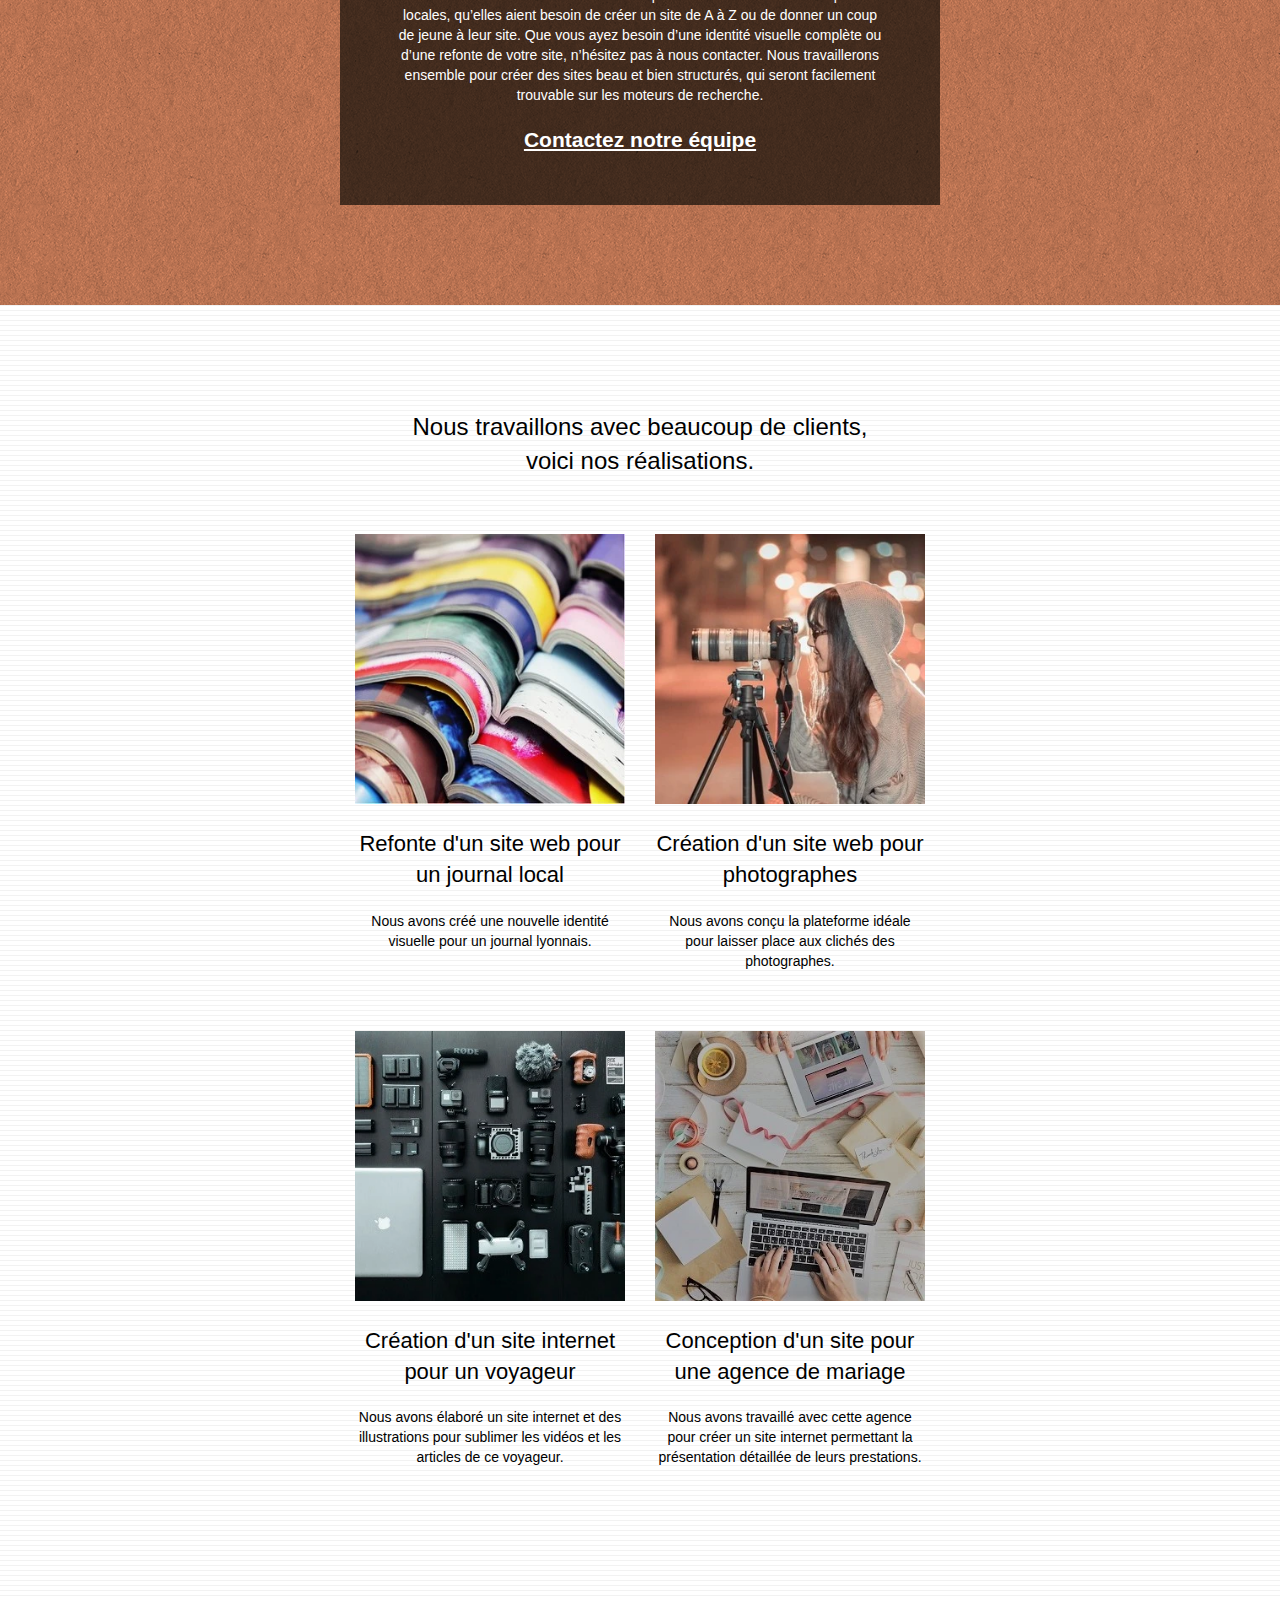
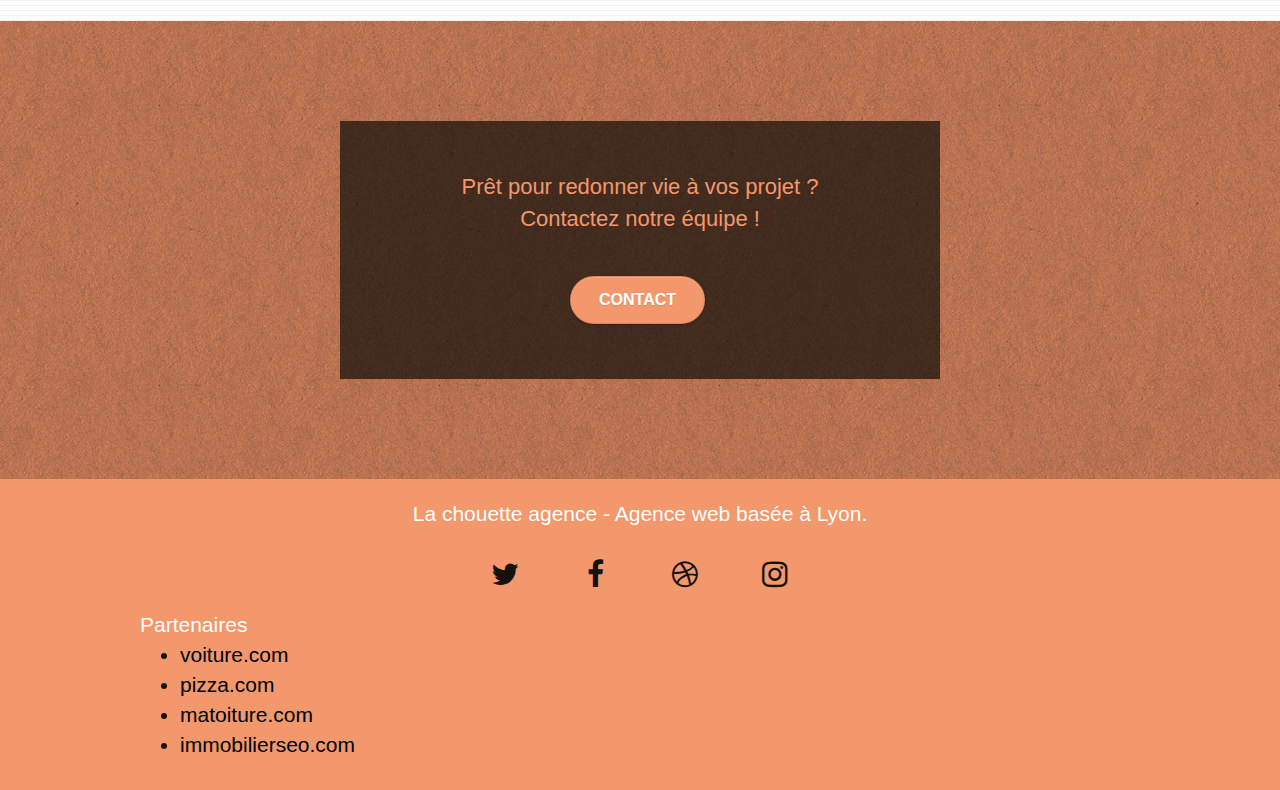
==== commit 9dd57483: "format logo" ====
--- a/index.html
+++ b/index.html
@@ -62,7 +62,7 @@
 	<div class="container bloc-lg">
 		<div class="row tight-width-whitespace black-background">
 			<div class="col-sm-12">
-				<img src="img/logo.png" class="center-block image-resize-mode" width="100" alt="Logo la chouette agence" />
+				<img src="img/logo.webp" class="center-block image-resize-mode" width="100" alt="Logo la chouette agence" />
 				<h1 class="text-center hero-bloc-text tc-white ">La chouette agence</h1>
 				<div class="text-center">
 					<a href="contact.html"  aria-label="Nous contacter" class="btn btn-lg btn-clean btn-rd cta-hero btn-atomic-tangerine" id="cta-hero">Contact</a>
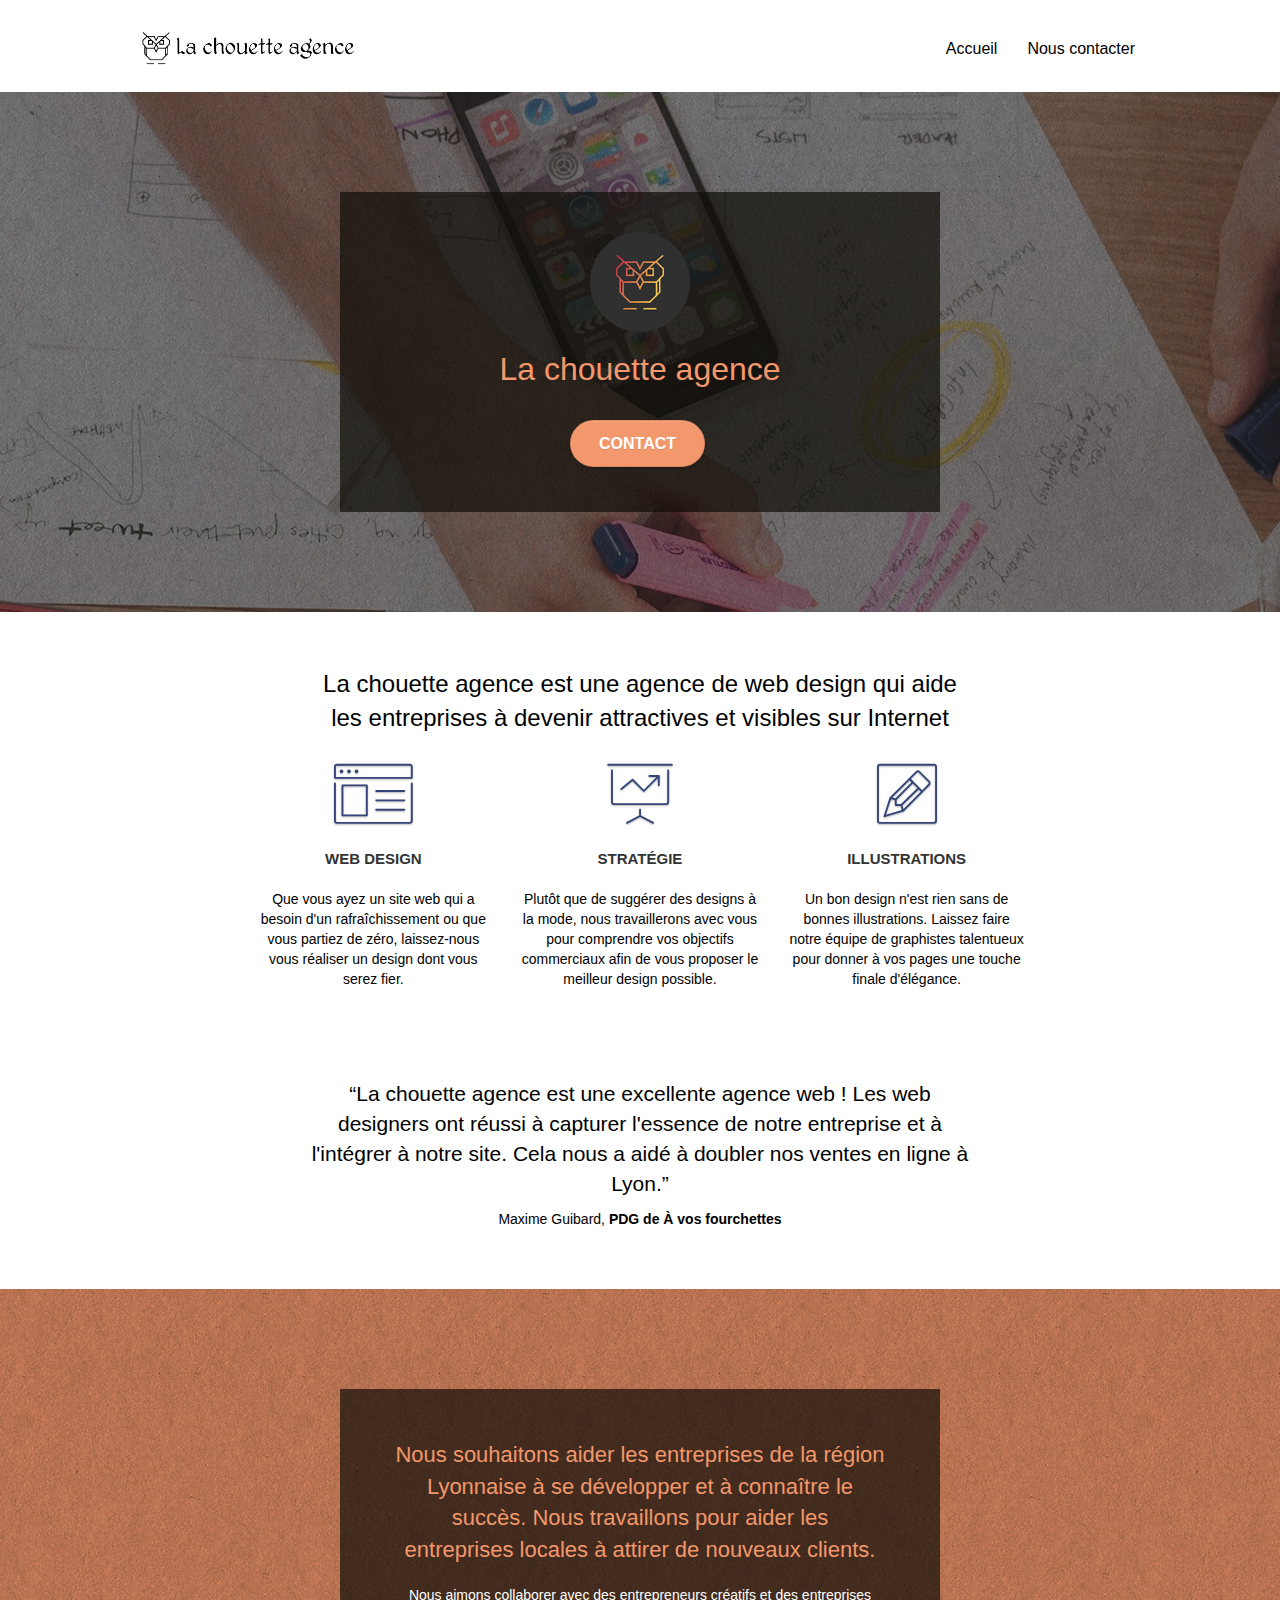
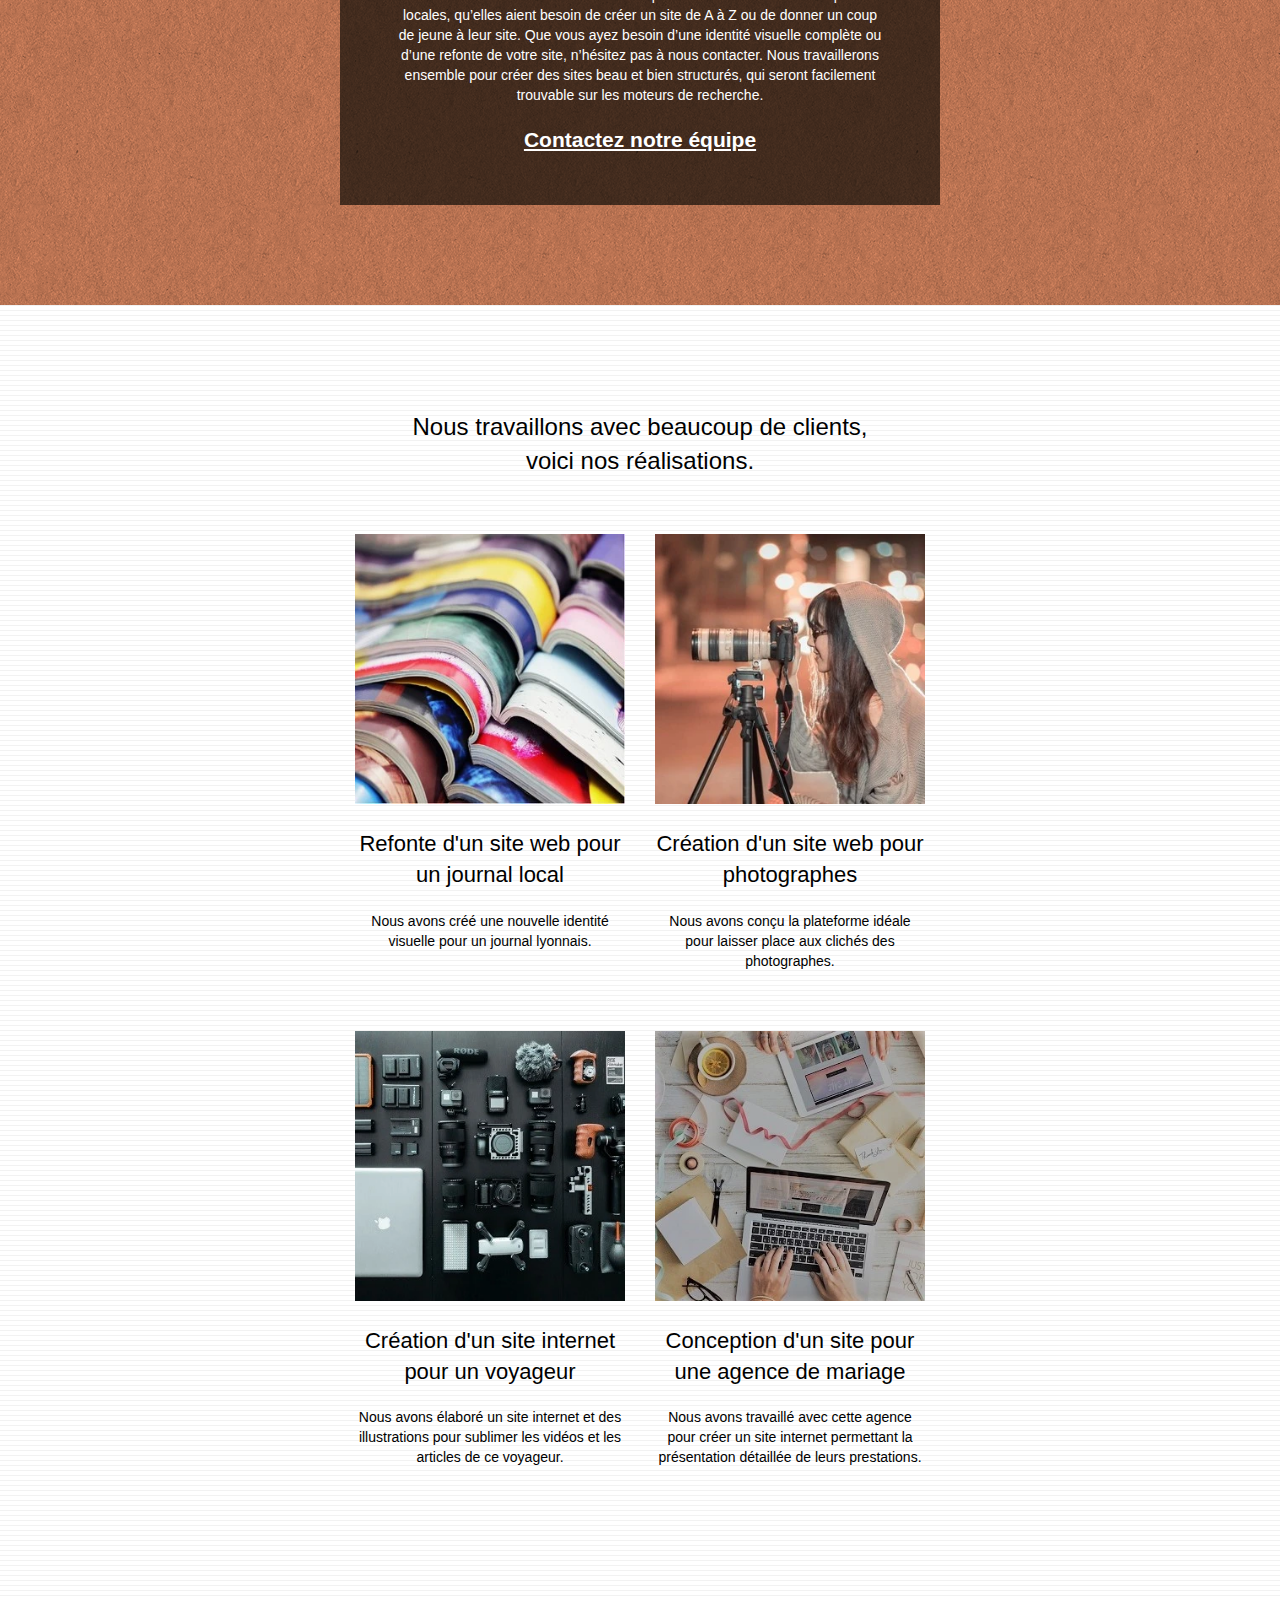
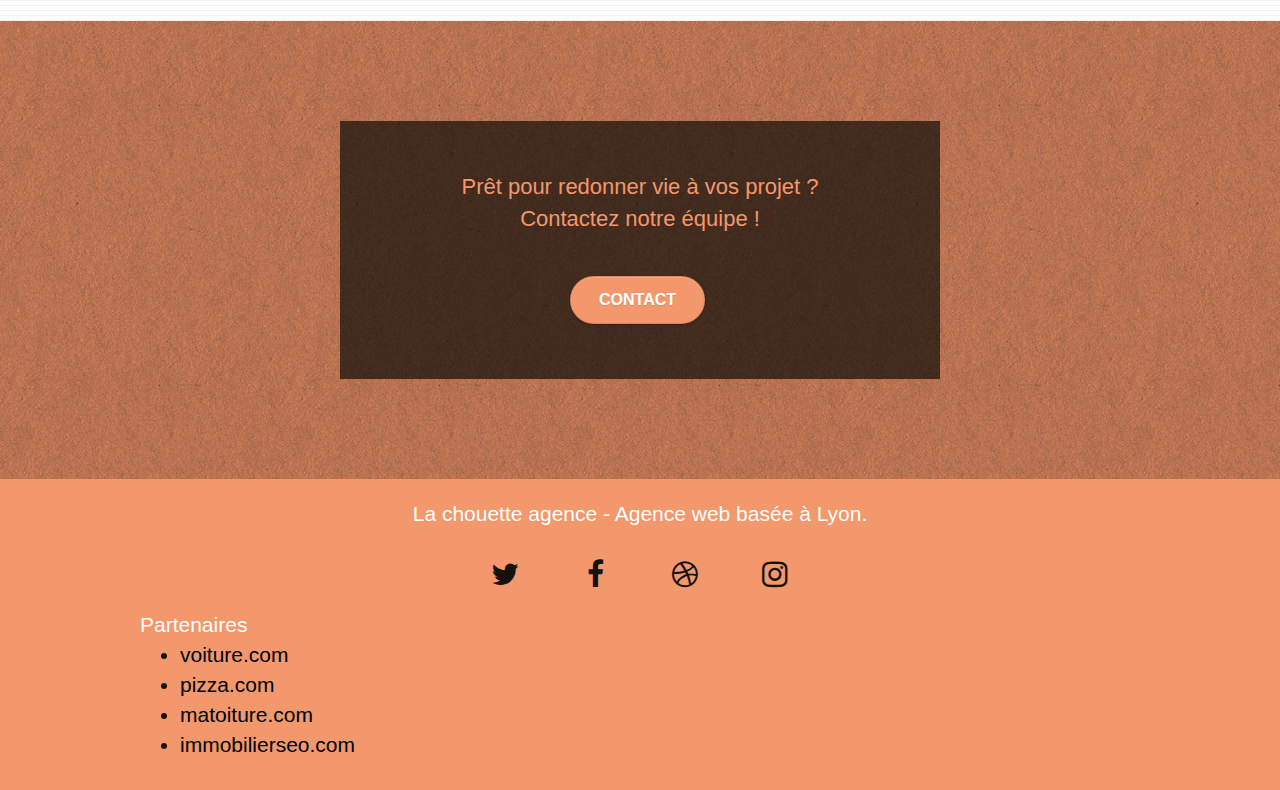
==== commit c5941dc5: "format image logo la chouette agence" ====
--- a/index.html
+++ b/index.html
@@ -37,7 +37,7 @@
 	<div class="container bloc-sm">
 		<nav class="navbar row">
 			 <div class="navbar-header">
-				<a class="navbar-brand" href="index.html" aria-label="retour page accueil"><img src="img/la-chouette-agence.png" alt="logo la chouette agence" height="40" /></a>
+				<a class="navbar-brand" href="index.html" aria-label="retour page accueil"><img src="img/la-chouette-agence.webp" alt="logo la chouette agence" height="40" /></a>
 				<!--<button id="nav-toggle" type="button" class="ui-navbar-toggle navbar-toggle" data-toggle="collapse" data-target=".navbar-1">
 					<span class="sr-only">Toggle navigation</span><span class="icon-bar"></span><span class="icon-bar"></span><span class="icon-bar"></span>
 				</button>
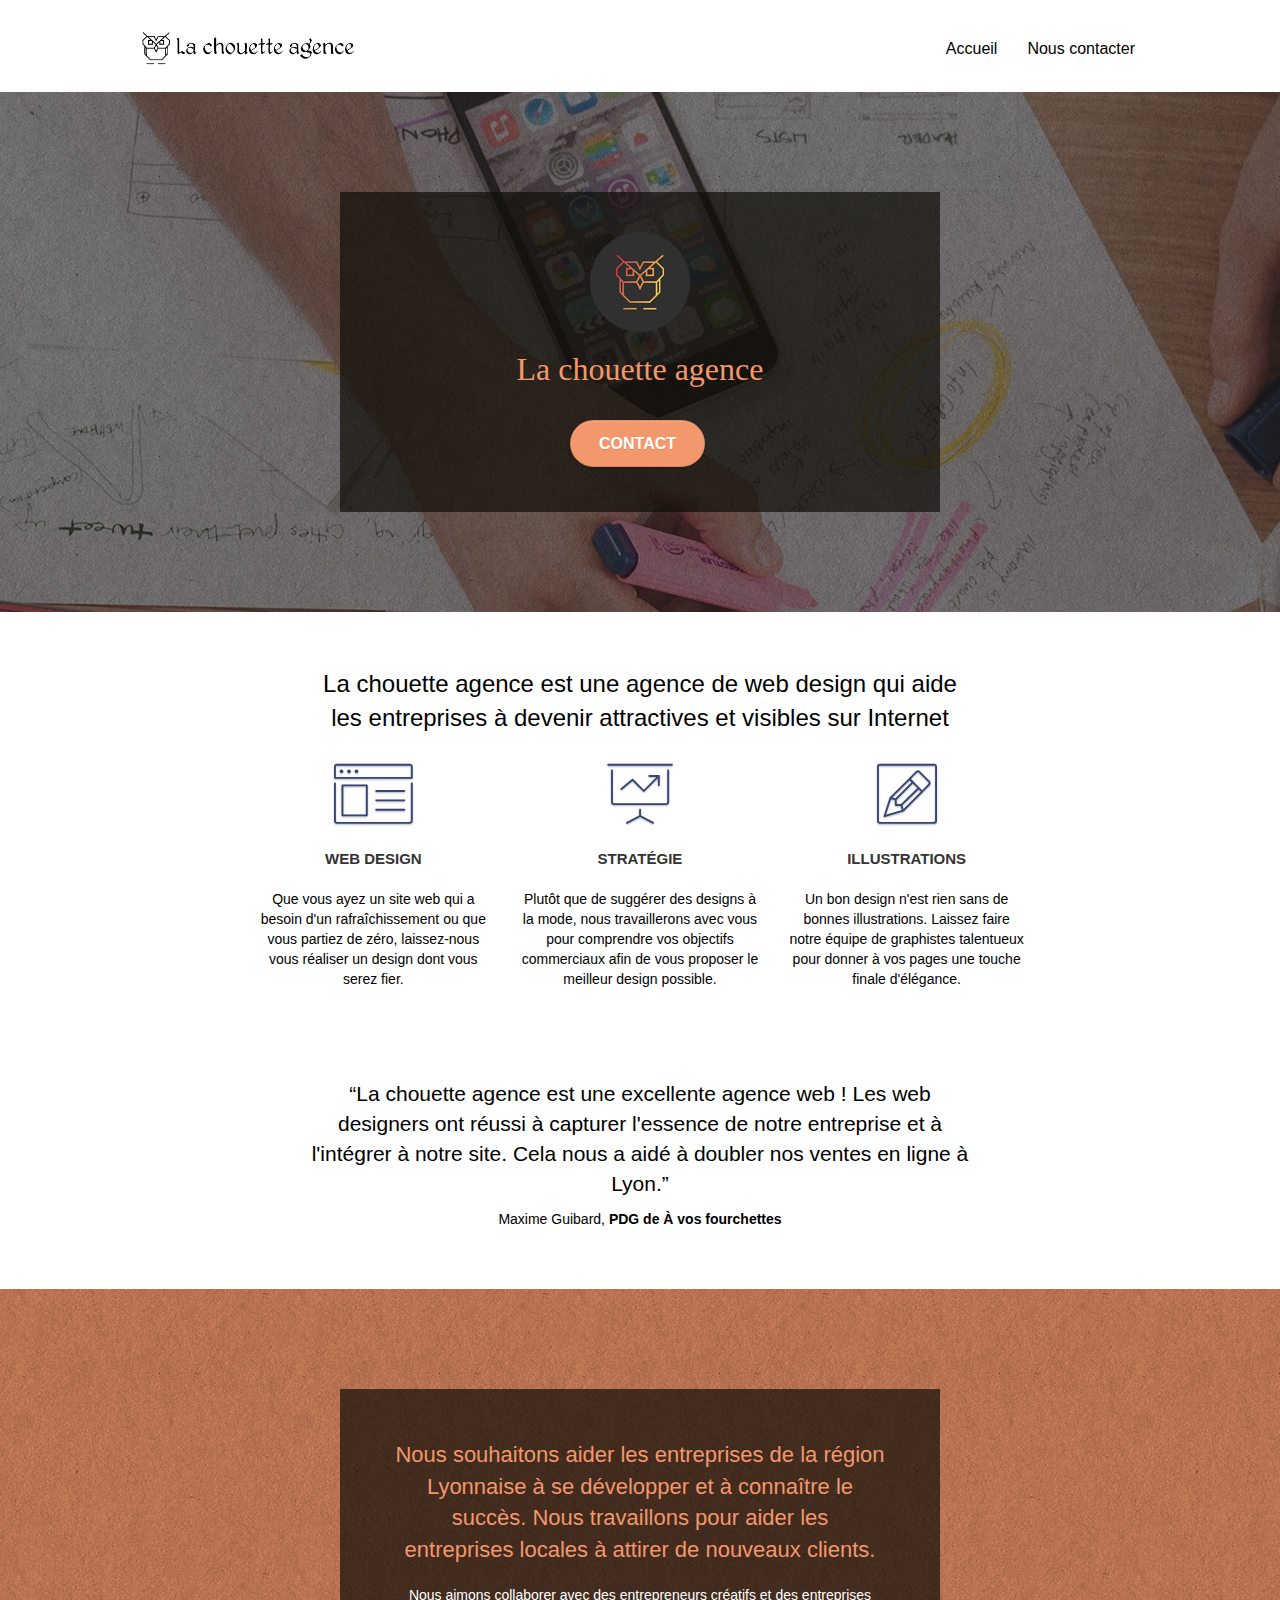
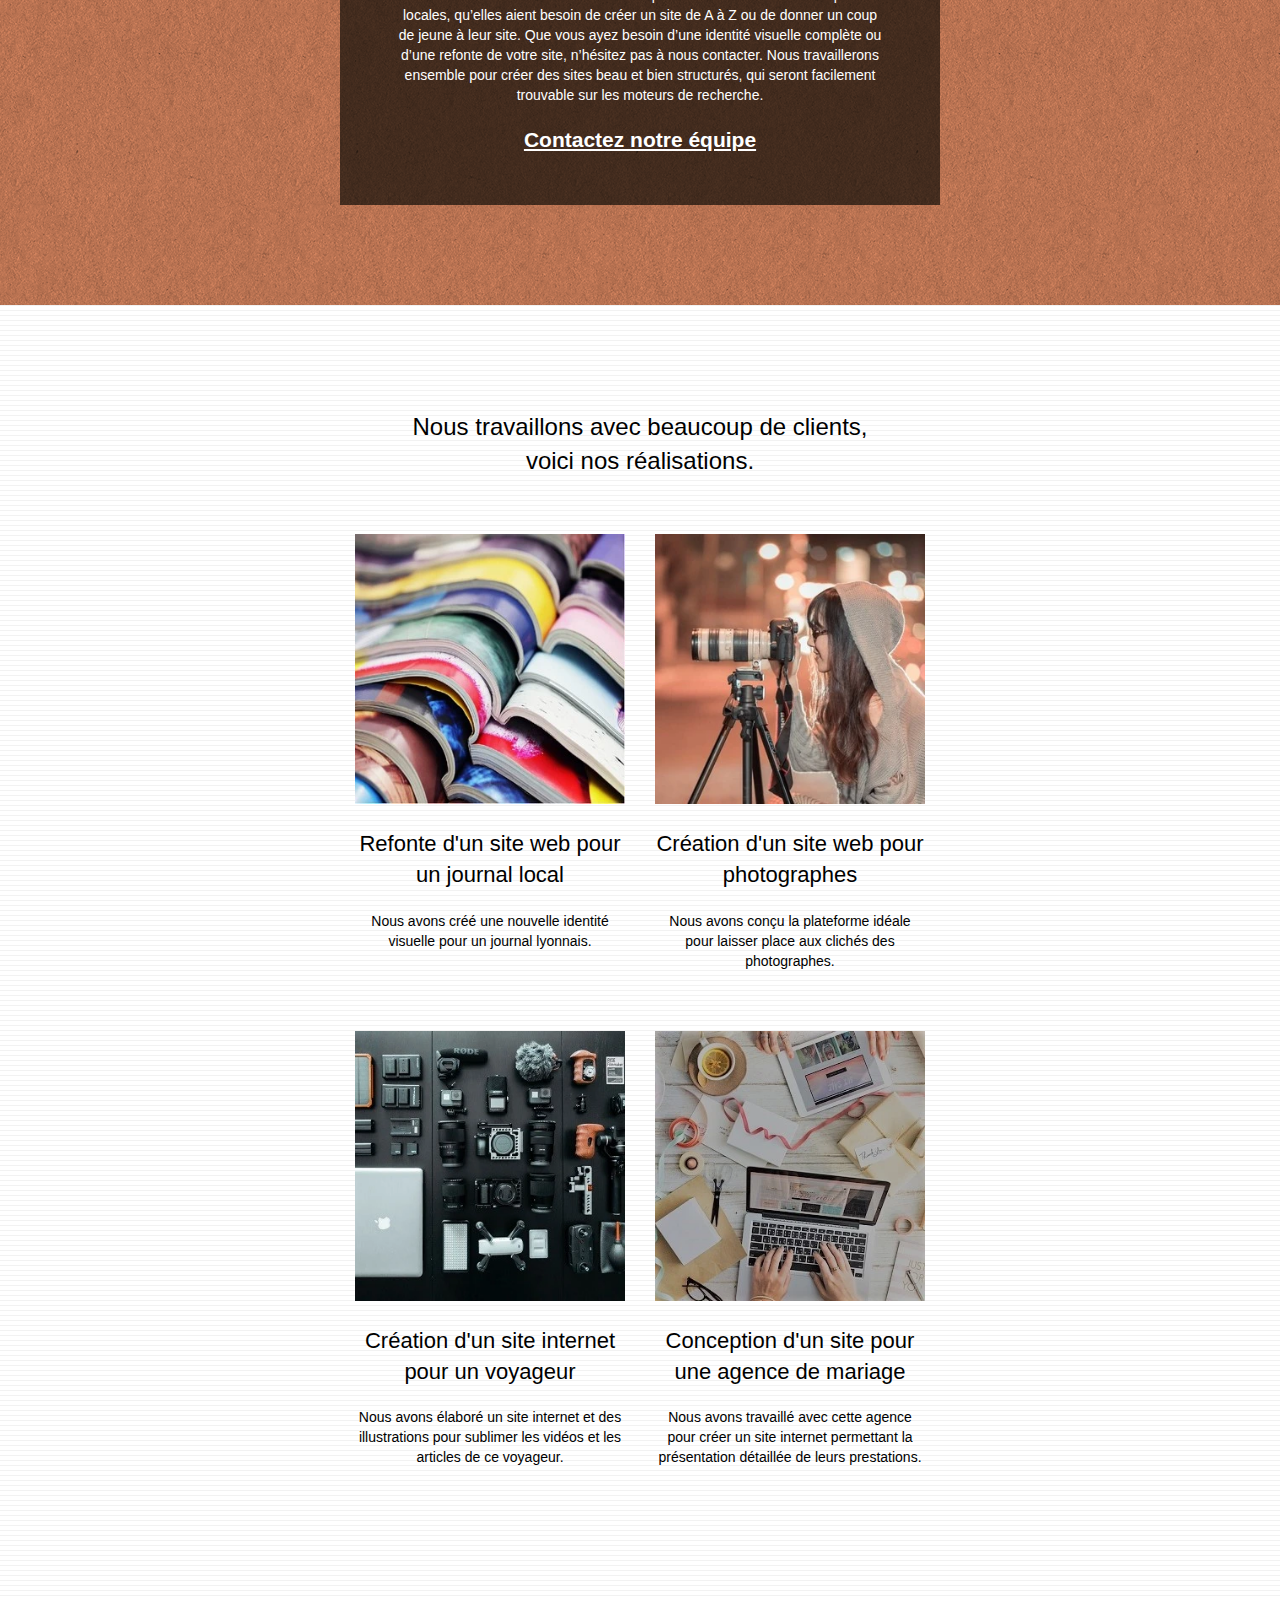
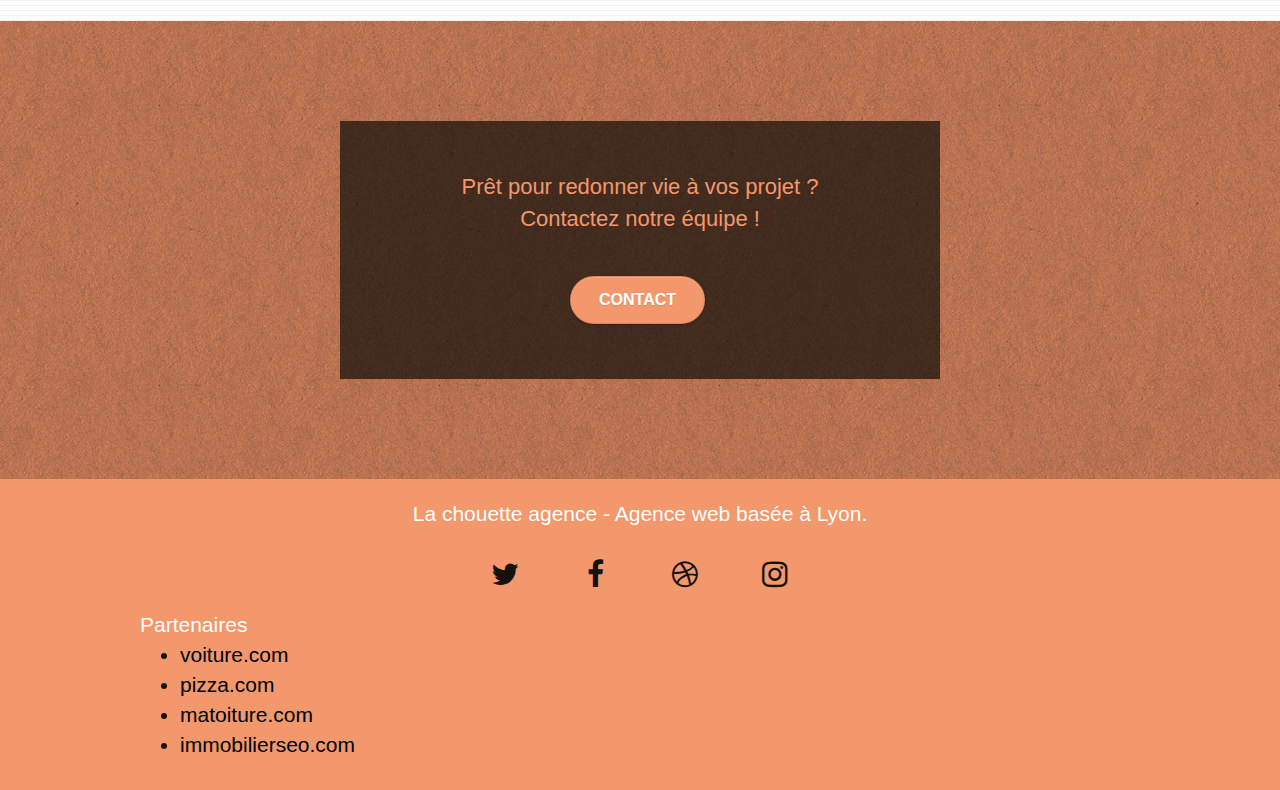
==== commit 1b632505: "augmentation performance" ====
--- a/index.html
+++ b/index.html
@@ -1,310 +1,255 @@
 <!doctype html>
 <html lang="fr">
-<head>
-    <meta charset="utf-8">
-    <meta name="keywords" content="seo, google, site web, site internet, agence design paris, agence design, agence design,agence design,agence design,agence design,agence design,agence design,agence design,agence design">
-    <meta name="description" content="Agence de web design qui aide les entreprises à devenir attractives et visibles sur internet">
-    <meta name="viewport" content="width=device-width, initial-scale=1.0, viewport-fit=cover">
+	<head>
+    	<meta charset="utf-8">
+    	<meta name="keywords" content="seo, google, site web, site internet, agence design paris, agence design, agence design,agence design,agence design,agence design,agence design,agence design,agence design,agence design">
+    	<meta name="description" content="Agence de web design qui aide les entreprises à devenir attractives et visibles sur internet">
+    	<meta name="viewport" content="width=device-width, initial-scale=1.0, viewport-fit=cover">
+		
+		<link rel="shortcut icon" type="image/png" href="favicon.jpg">    
+		<link rel="stylesheet" type="text/css" href="./css/bootstrap.css">
+		<link rel="stylesheet" type="text/css" href="style.css">
+		<link rel="stylesheet" type="text/css" href="./css/font-awesome.css">
+		<link rel="stylesheet" type="text/css" href="./css/et-line.css">
     
-	<link rel="shortcut icon" type="image/png" href="favicon.jpg">
-    
-	<link rel="stylesheet" type="text/css" href="./css/bootstrap.css">
-	<link rel="stylesheet" type="text/css" href="style.css">
-	<link rel="stylesheet" type="text/css" href="./css/font-awesome.css">
-	<link rel="stylesheet" type="text/css" href="./css/et-line.css">
-	
-    
-	<script defer src="./js/jquery-2.1.0.js"></script>
-	<script defer src="./js/bootstrap.js"></script>
-	<script defer src="./js/blocs.js"></script>
-	<script src="./js/jquery.touchSwipe.js" defer></script>
-	<script defer src="./js/gmaps.js"></script>
+		<script defer src="./js/jquery-2.1.0.js"></script>
+		<script defer src="./js/bootstrap.js"></script>
+		<script defer src="./js/blocs.js"></script>
+		<script src="./js/jquery.touchSwipe.js" defer></script>
+		<script defer src="./js/gmaps.js"></script>
 
-    <title>La chouette agence | Web design à Lyon</title>
-
-    
-<!-- Analytics -->
- 
-<!-- Analytics END -->
-    
-</head>
-<body>
-<!-- Principal conteneur -->
-<div class="page-container">
-    
-<!-- bloc-0 -->
-<div class="bloc bgc-white l-bloc " id="bloc-0">
-	<div class="container bloc-sm">
-		<nav class="navbar row">
-			 <div class="navbar-header">
-				<a class="navbar-brand" href="index.html" aria-label="retour page accueil"><img src="img/la-chouette-agence.webp" alt="logo la chouette agence" height="40" /></a>
-				<!--<button id="nav-toggle" type="button" class="ui-navbar-toggle navbar-toggle" data-toggle="collapse" data-target=".navbar-1">
-					<span class="sr-only">Toggle navigation</span><span class="icon-bar"></span><span class="icon-bar"></span><span class="icon-bar"></span>
-				</button>
-			</div> -->
-			<div class="collapse navbar-collapse navbar-1 special-dropdown-nav">
-				<ul class="site-navigation nav navbar-nav">
-					<li>
-						<a href="index.html" aria-label="Page d'accueil">Accueil</a>
-					</li>
-					<li>
-						<a href="contact.html" aria-label="Nous contacter">Nous contacter</a>
-					</li>
-				</ul>
-			</div>
-		</nav>
-	</div>
-</div>
-<!-- bloc-0 END -->
-
-<!-- bloc-1-presentation -->
-<div class="bloc bgc-dark-slate-blue bg-banniere d-bloc bg-t-edge bloc-bg-texture texture-paper b-parallax" id="bloc-1-hero">
-	<div class="container bloc-lg">
-		<div class="row tight-width-whitespace black-background">
-			<div class="col-sm-12">
-				<img src="img/logo.webp" class="center-block image-resize-mode" width="100" alt="Logo la chouette agence" />
-				<h1 class="text-center hero-bloc-text tc-white ">La chouette agence</h1>
-				<div class="text-center">
-					<a href="contact.html"  aria-label="Nous contacter" class="btn btn-lg btn-clean btn-rd cta-hero btn-atomic-tangerine" id="cta-hero">Contact</a>
-				</div>
-			</div>
+    	<title>La chouette agence | Web design à Lyon</title>
+	</head>
+	<body>
+		<!-- Principal conteneur -->
+		<div class="page-container">
+			<!-- bloc-0 -->
+			<div class="bloc bgc-white l-bloc " id="bloc-0">
+				<div class="container bloc-sm">
+					<nav class="navbar row">
+			 			<div class="navbar-header">
+							<a class="navbar-brand" href="index.html" aria-label="retour page accueil"><img src="img/la-chouette-agence.webp" alt="logo la chouette agence" height="40" /></a>
+							<div class=" navbar-1 special-dropdown-nav">
+								<ul class="site-navigation nav navbar-nav">
+									<li><a href="index.html" aria-label="Page d'accueil">Accueil</a></li>
+									<li><a href="contact.html" aria-label="Nous contacter">Nous contacter</a></li>
+								</ul>
+							</div>
+						</div>
+					</nav>
+				</div>
+			</div>
+			<!-- bloc-0 END -->
+			<!-- bloc-1-presentation -->
+			<div class="bloc bgc-dark-slate-blue bg-banniere d-bloc bg-t-edge bloc-bg-texture texture-paper b-parallax" id="bloc-1-hero">
+				<div class="container bloc-lg">
+					<div class="row tight-width-whitespace black-background">
+						<div class="col-sm-12">
+							<img src="img/logo.webp" class="center-block image-resize-mode" width="100" alt="Logo la chouette agence" />
+							<h1 class="text-center hero-bloc-text tc-white ">La chouette agence</h1>
+							<div class="text-center">
+								<a href="contact.html"  aria-label="Nous contacter" class="btn btn-lg btn-clean btn-rd cta-hero btn-atomic-tangerine" id="cta-hero">Contact</a>
+							</div>
+						</div>
+					</div>
+				</div>
+			</div>
+			<!-- bloc-1-presentation END -->
+			<!-- bloc-2-services -->
+			<div class="bloc bgc-white l-bloc" id="bloc-2-services">
+				<div class="container bloc-md">
+					<div class="row">
+						<div class="col-sm-12 text-center">
+							<p class="argument">La chouette agence est une agence de web design qui aide<br/> 
+							les entreprises à devenir attractives et visibles sur Internet</p>
+						</div>
+					</div>
+					<div class="row voffset-lg med-width-whitespace">
+						<div class="col-sm-4">
+							<div class="text-center">
+								<span class="et-icon-browser sm-shadow icon-dark-slate-blue icons icon-lg"></span>
+							</div>
+							<h2 class="mg-md text-center sous-titre">Web design</h2>
+							<p class="text-center">
+							Que vous ayez un site web qui a besoin d'un rafraîchissement ou que vous partiez de zéro,
+							laissez-nous vous réaliser un design dont vous serez fier.
+							</p>
+						</div>
+						<div class="col-sm-4">
+							<div class="text-center">
+								<span class="et-icon-presentation sm-shadow icon-dark-slate-blue icons icon-lg"></span>
+							</div>
+							<h2 class="mg-md text-center sous-titre">Stratégie</h2>
+							<p class="text-center ">
+							Plutôt que de suggérer des designs à la mode, nous travaillerons avec vous pour comprendre
+					 		vos objectifs commerciaux afin de vous proposer le meilleur design possible.<br>
+							</p>
+						</div>
+						<div class="col-sm-4">
+							<div class="text-center">
+								<span class="et-icon-edit sm-shadow icon-dark-slate-blue icons icon-lg"></span>
+							</div>
+							<h2 class="mg-md text-center sous-titre">Illustrations</h2>
+							<p class="text-center ">
+							Un bon design n'est rien sans de bonnes illustrations. Laissez faire notre équipe 
+							de graphistes talentueux pour donner à vos pages une touche finale d'élégance.
+							</p>
+						</div>
+					</div>
+					<div class="row voffset-lg voffset">
+						<div class="col-xs-12 col-md-8 col-md-offset-2 text-center">
+							<p class="citation">“La chouette agence est une excellente agence web ! Les web designers 
+							ont réussi à capturer l'essence de notre entreprise et à l'intégrer à notre site. 
+							Cela nous a aidé à doubler nos ventes en ligne à Lyon.”</p>
+							<p class="citation-legende">Maxime Guibard, <strong>PDG de À vos fourchettes</strong></p>
+						</div>
+					</div>
+				</div>
+			</div>
+			<!-- bloc-2-services END -->
+			<!-- bloc-3-what-i-do -->
+			<div class="bloc tc-white bgc-atomic-tangerine bg-presentation d-bloc bloc-bg-texture texture-paper b-parallax" id="bloc-3-what-i-do">
+				<div class="container bloc-lg">
+					<div class="row tight-width-whitespace black-background">
+						<div class="col-sm-12">
+							<div class="mg-md text-center tc-white missions">
+							Nous souhaitons aider les entreprises de la région Lyonnaise à se développer et à 
+							connaître le succès. Nous travaillons pour aider les entreprises locales à attirer 
+							de nouveaux clients.<br>
+							</div>
+							<p class="text-center white crea">
+							Nous aimons collaborer avec des entrepreneurs créatifs et des entreprises
+							locales, qu’elles aient besoin de créer un site de A à Z ou de donner un 
+							coup de jeune à leur site. Que vous ayez besoin d’une identité visuelle 
+							complète ou d’une refonte de votre site, n’hésitez pas à nous contacter. 
+							Nous travaillerons ensemble pour créer des sites beau et bien structurés, 
+							qui seront facilement trouvable sur les moteurs de recherche.<br/><br/>
+								<a class="ltc-white bold-link contact" href="contact.html"  aria-label="Nous contacter">Contactez notre équipe</a><br>
+							</p>
+						</div>
+					</div>
+				</div>
+			</div>
+			<!-- bloc-3-what-i-do END -->
+			<!-- bloc-4-portfolio -->
+			<div class="bloc bgc-white bg-lines-h2-bg bg-repeat l-bloc" id="bloc-4-portfolio">
+				<div class="container bloc-lg">
+					<div class="row">
+						<div class="col-sm-12 text-center">
+							<p class="argument">Nous travaillons avec beaucoup de clients,<br/> 
+							voici nos réalisations.
+							</p>
+						</div>
+					</div>
+					<div class="row tight-width-whitespace portfolio-row">
+						<div class="col-sm-6">
+							<a href="#" data-lightbox="img/journal-local.webp" data-gallery-id="gallery-1" data-caption="Refonte d'un site web pour un journal local" data-frame="snapshot-lb"><img src="img/journal-local.webp" alt="Pile de journaux" class="img-responsive portfolio-thumb" /></a>
+							<p class="mg-md text-center missions">
+							Refonte d'un site web pour un journal local
+							</p>
+							<p class="text-center">
+							Nous avons créé une nouvelle identité visuelle pour un journal lyonnais.
+							</p>
+						</div>
+						<div class="col-sm-6">
+							<a href="#" data-lightbox="img/photographes.webp" data-gallery-id="gallery-1" data-caption="Création d'un site web pour photographes" data-frame="snapshot-lb"><img src="img/photographes.webp" class="img-responsive portfolio-thumb" alt="Un photographe prend une photo" /></a>
+							<p class="mg-md text-center missions">
+							Création d'un site web pour photographes
+							</p>
+							<p class="text-center">
+							Nous avons conçu la plateforme idéale pour laisser place aux clichés des 
+							photographes.
+							</p>
+						</div>
+					</div>
+					<div class="row tight-width-whitespace portfolio-row">
+						<div class="col-sm-6">
+							<a href="#" data-lightbox="img/voyageurs.webp" data-gallery-id="gallery-1" data-caption="Création d'un site internet pour un voyageur" data-frame="snapshot-lb"><img src="img/voyageurs.webp" class="img-responsive portfolio-thumb" alt="Des appareils numériques sur une table"/></a>
+							<p class="mg-md text-center missions">
+							Création d'un site internet pour un voyageur
+							</p>
+							<p class="text-center">
+							Nous avons élaboré un site internet et des illustrations pour sublimer 
+							les vidéos et les articles de ce voyageur.
+							</p>
+						</div>
+						<div class="col-sm-6">
+							<a href="#" data-lightbox="img/mariage.webp" data-gallery-id="gallery-1" data-caption="Conception d'un site pour une agence de mariage" data-frame="snapshot-lb"><img src="img/mariage.webp" class="img-responsive portfolio-thumb" alt="Une table de travail" /></a>
+							<p class="mg-md text-center missions">
+							Conception d'un site pour une agence de mariage
+							</p>
+							<p class="text-center">
+							Nous avons travaillé avec cette agence pour créer un site internet permettant 
+							la présentation détaillée de leurs prestations.
+							</p>
+						</div>
+					</div>
+				</div>
+			</div>
+			<!-- bloc-4-portfolio END -->
+			<!-- bloc-5-cta -->
+			<div class="bloc tc-white bgc-atomic-tangerine bg-banniere d-bloc bloc-bg-texture texture-paper b-parallax">
+				<div class="container bloc-lg">
+					<div class="row tight-width-whitespace black-background">
+						<div class="col-sm-12">
+							<p class="mg-md text-center tc-white missions">
+							Prêt pour redonner vie à vos projet ? <br/> Contactez notre équipe !
+							</p>
+							<p class="text-center white">
+								<a href="contact.html" class="btn btn-atomic-tangerine btn-clean btn-rd btn-lg cta-hero"  aria-label="Nous contacter">Contact</a>
+							</p>
+						</div>
+					</div>
+				</div>
+			</div>
+			<!-- bloc-5-cta END -->
+			<!-- Footer - bloc-8 -->
+			<div class="bloc bgc-atomic-tangerine d-bloc" id="bloc-8">
+				<div class="container bloc-sm">
+					<div class="row">
+						<div class="col-sm-12">
+							<p class="text-center white descriptif">
+							La chouette agence - Agence web basée à Lyon.
+							</p>
+							<div class="row row-no-gutters social reseaux-sociaux">
+								<div class="col-sm-3">
+									<div class="text-center">
+										<a class="social" href="index.html" aria-label="Twitter"><span class="fa fa-twitter icon-md"></span></a>
+									</div>
+								</div>
+								<div class="col-sm-3">
+									<div class="text-center">
+										<a class="social" href="index.html" aria-label="Facebook"><span class="fa fa-facebook icon-md"></span></a>
+									</div>
+								</div>
+								<div class="col-sm-3">
+									<div class="text-center">
+										<a class="social" href="index.html" aria-label="Dribbble"><span class="fa fa-dribbble icon-md"></span></a>
+									</div>
+								</div>
+								<div class="col-sm-3">
+									<div class="text-center">
+										<a class="social" href="index.html" aria-label="Instagram"><span class="fa fa-instagram icon-md"></span></a>
+									</div>
+								</div>
+							</div>
+							<div class="row">
+								<div class="col-sm-4 partenaires">
+									Partenaires
+									<ul>
+										<li><a href="http://voiture.com">voiture.com</a></li>
+										<li><a href="http://pizza.com">pizza.com</a></li>
+										<li><a href="http://matoiture.com">matoiture.com</a></li>
+										<li><a href="http://immobilierseo.com">immobilierseo.com</a></li>
+									</ul>		
+								</div>
+							</div>
+						</div>
+					</div>
+				</div>
+			</div>
+			<!-- Footer - bloc-8 END -->
 		</div>
-	</div>
-</div>
-<!-- bloc-1-presentation END -->
-
-<!-- bloc-2-services -->
-<div class="bloc bgc-white l-bloc" id="bloc-2-services">
-	<div class="container bloc-md">
-		<div class="row">
-			<div class="col-sm-12 text-center">
-				<p class="argument">La chouette agence est une agence de web design qui aide<br/> 
-					les entreprises à devenir attractives et visibles sur Internet</p>
-			</div>
-		</div>
-		<div class="row voffset-lg med-width-whitespace">
-			<div class="col-sm-4">
-				<div class="text-center">
-					<span class="et-icon-browser sm-shadow icon-dark-slate-blue icons icon-lg"></span>
-				</div>
-				<h2 class="mg-md text-center sous-titre">Web design</h2>
-				<p class="text-center">
-					Que vous ayez un site web qui a besoin d'un rafraîchissement ou que vous partiez de zéro,
-					laissez-nous vous réaliser un design dont vous serez fier.
-				</p>
-			</div>
-			<div class="col-sm-4">
-				<div class="text-center">
-					<span class="et-icon-presentation sm-shadow icon-dark-slate-blue icons icon-lg"></span>
-				</div>
-				<h2 class="mg-md text-center sous-titre">Stratégie</h2>
-				<p class="text-center ">
-					Plutôt que de suggérer des designs à la mode, nous travaillerons avec vous pour comprendre
-					 vos objectifs commerciaux afin de vous proposer le meilleur design possible.<br>
-				</p>
-			</div>
-			<div class="col-sm-4">
-				<div class="text-center">
-					<span class="et-icon-edit sm-shadow icon-dark-slate-blue icons icon-lg"></span>
-				</div>
-				<h2 class="mg-md text-center sous-titre">
-					Illustrations
-				</h2>
-				<p class="text-center ">
-					Un bon design n'est rien sans de bonnes illustrations. Laissez faire notre équipe 
-					de graphistes talentueux pour donner à vos pages une touche finale d'élégance.
-				</p>
-			</div>
-		</div>
-		<div class="row voffset-lg voffset">
-			<div class="col-xs-12 col-md-8 col-md-offset-2 text-center">
-				<p class="citation">“La chouette agence est une excellente agence web ! Les web designers 
-					ont réussi à capturer l'essence de notre entreprise et à l'intégrer à notre site. 
-					Cela nous a aidé à doubler nos ventes en ligne à Lyon.”</p>
-				<p class="citation-legende">Maxime Guibard, <strong>PDG de À vos fourchettes</strong></p>
-			</div>
-		</div>
-	</div>
-</div>
-<!-- bloc-2-services END -->
-
-<!-- bloc-3-what-i-do -->
-<div class="bloc tc-white bgc-atomic-tangerine bg-presentation d-bloc bloc-bg-texture texture-paper b-parallax" id="bloc-3-what-i-do">
-	<div class="container bloc-lg">
-		<div class="row tight-width-whitespace black-background">
-			<div class="col-sm-12">
-				<div class="mg-md text-center tc-white missions">
-					Nous souhaitons aider les entreprises de la région Lyonnaise à se développer et à 
-					connaître le succès. Nous travaillons pour aider les entreprises locales à attirer 
-					de nouveaux clients.<br>
-				</div>
-				<p class="text-center white crea">
-					Nous aimons collaborer avec des entrepreneurs créatifs et des entreprises
-					locales, qu’elles aient besoin de créer un site de A à Z ou de donner un 
-					coup de jeune à leur site. Que vous ayez besoin d’une identité visuelle 
-					complète ou d’une refonte de votre site, n’hésitez pas à nous contacter. 
-					Nous travaillerons ensemble pour créer des sites beau et bien structurés, 
-					qui seront facilement trouvable sur les moteurs de recherche.<br/><br/>
-					<a class="ltc-white bold-link contact" href="contact.html"  aria-label="Nous contacter">Contactez notre équipe</a><br>
-				</p>
-			</div>
-		</div>
-	</div>
-</div>
-<!-- bloc-3-what-i-do END -->
-
-<!-- bloc-4-portfolio -->
-<div class="bloc bgc-white bg-lines-h2-bg bg-repeat l-bloc" id="bloc-4-portfolio">
-	<div class="container bloc-lg">
-		<div class="row">
-			<div class="col-sm-12 text-center">
-				<p class="argument">Nous travaillons avec beaucoup de clients,<br/> 
-				voici nos réalisations.</p>
-			</div>
-		</div>
-		<div class="row tight-width-whitespace portfolio-row">
-			<div class="col-sm-6">
-				<a href="#" data-lightbox="img/journal-local.jpg" data-gallery-id="gallery-1" data-caption="Refonte d'un site web pour un journal local" data-frame="snapshot-lb"><img src="img/journal-local.webp" alt="Pile de journaux" class="img-responsive portfolio-thumb" /></a>
-				<p class="mg-md text-center missions">
-					Refonte d'un site web pour un journal local
-				</p>
-				<p class="text-center">
-					Nous avons créé une nouvelle identité visuelle pour un journal lyonnais.
-				</p>
-			</div>
-			<div class="col-sm-6">
-				<a href="#" data-lightbox="img/photographes.jpg" data-gallery-id="gallery-1" data-caption="Création d'un site web pour photographes" data-frame="snapshot-lb"><img src="img/photographes.webp" class="img-responsive portfolio-thumb" alt="Un photographe prend une photo" /></a>
-				<p class="mg-md text-center missions">
-					Création d'un site web pour photographes
-				</p>
-				<p class="text-center">
-					Nous avons conçu la plateforme idéale pour laisser place aux clichés des 
-					photographes.
-				</p>
-			</div>
-		</div>
-		<div class="row tight-width-whitespace portfolio-row">
-			<div class="col-sm-6">
-				<a href="#" data-lightbox="img/voyageurs.jpg" data-gallery-id="gallery-1" data-caption="Création d'un site internet pour un voyageur" data-frame="snapshot-lb"><img src="img/voyageurs.webp" class="img-responsive portfolio-thumb" alt="Des appareils numériques sur une table"/></a>
-				<p class="mg-md text-center missions">
-					Création d'un site internet pour un voyageur
-				</p>
-				<p class="text-center">
-					Nous avons élaboré un site internet et des illustrations pour sublimer 
-					les vidéos et les articles de ce voyageur.
-				</p>
-			</div>
-			<div class="col-sm-6">
-				<a href="#" data-lightbox="img/mariage.jpg" data-gallery-id="gallery-1" data-caption="Conception d'un site pour une agence de mariage" data-frame="snapshot-lb"><img src="img/mariage.webp" class="img-responsive portfolio-thumb" alt="Une table de travail" /></a>
-				<p class="mg-md text-center missions">
-					Conception d'un site pour une agence de mariage
-				</p>
-				<p class="text-center">
-					Nous avons travaillé avec cette agence pour créer un site internet permettant 
-					la présentation détaillée de leurs prestations.
-				</p>
-			</div>
-		</div>
-	</div>
-</div>
-<!-- bloc-4-portfolio END -->
-
-<!-- bloc-5-cta -->
-
-
-<div class="bloc tc-white bgc-atomic-tangerine bg-banniere d-bloc bloc-bg-texture texture-paper b-parallax" id="bloc-3-what-i-do">
-	<div class="container bloc-lg">
-		<div class="row tight-width-whitespace black-background">
-			<div class="col-sm-12">
-				<p class="mg-md text-center tc-white missions">
-					Prêt pour redonner vie à vos projet ? <br/> Contactez notre équipe !</p>
-					<p class="text-center white">
-					<a href="contact.html" class="btn btn-atomic-tangerine btn-clean btn-rd btn-lg cta-hero"  aria-label="Nous contacter">Contact</a>
-			</p>
-			</div>
-		</div>
-	</div>
-</div>
-<!-- bloc-5-cta END -->
-
-<!-- Footer - bloc-8 -->
-<div class="bloc bgc-atomic-tangerine d-bloc" id="bloc-8">
-	<div class="container bloc-sm">
-		<div class="row">
-			<div class="col-sm-12">
-				<p class="text-center white descriptif">
-					La chouette agence - Agence web basée à Lyon.
-				</p>
-				<div class="row row-no-gutters social reseaux-sociaux">
-					<div class="col-sm-3">
-						<div class="text-center">
-							<a class="social" href="index.html" aria-label="Twitter"><span class="fa fa-twitter icon-md"></span></a>
-						</div>
-					</div>
-					<div class="col-sm-3">
-						<div class="text-center">
-							<a class="social" href="index.html" aria-label="Facebook"><span class="fa fa-facebook icon-md"></span></a>
-						</div>
-					</div>
-					<div class="col-sm-3">
-						<div class="text-center">
-							<a class="social" href="index.html" aria-label="Dribbble"><span class="fa fa-dribbble icon-md"></span></a>
-						</div>
-					</div>
-					<div class="col-sm-3">
-						<div class="text-center">
-							<a class="social" href="index.html" aria-label="Instagram"><span class="fa fa-instagram icon-md"></span></a>
-						</div>
-					</div>
-				</div>
-				<div class="row">
-					<div class="col-sm-4 partenaires">
-						Partenaires
-							<ul>
-								<li><a href="http://voiture.com">voiture.com</a></li>
-								<li><a href="http://pizza.com">pizza.com</a></li>
-								<li><a href="http://matoiture.com">matoiture.com</a></li>
-								<li><a href="http://immobilierseo.com">immobilierseo.com</a></li>
-							</ul>		
-					</div>
-					<!-- <div class="col-sm-4">
-						Annuaires liste 1
-						<ul>
-							<li><a href="annuaireagence.com">annuaireagence.com</a></li>
-							<li><a href="annuaireseo.com">annuaireseo.com</a></li>
-							<li><a href="annuairemarketing.com">annuairemarketing.com</a></li>
-							<li><a href="123seoture.com">123seo.com</a></li>
-							<li><a href="123site.com">123site.com</a></li>
-							<li><a href="annuairewordpress.com">annuairewordpress.com</a></li>
-							<li><a href="listeagence.com">listeagence.com</a></li>
-							<li><a href="meilleuresagencesparis.com">meilleuresagencesparis.com</a></li>
-							<li><a href="listeseo.com">listeseo.com</a></li>
-						</ul>
-					</div>
-					<div class="col-sm-4">
-						Annuaires liste 2
-						<ul>
-							<li><a href="betterseo.com">betterseo.com</a></li>
-							<li><a href="ameliorerseo.com">ameliorerseo.com</a></li>
-							<li><a href="seojuicelien.com">seojuicelien.com</a></li>
-							<li><a href="meilleursliens.com">meilleursliens.com</a></li>
-							<li><a href="liensagogo.com">liensagogo.com</a></li>
-							<li><a href="backlink.com">backlink.com</a></li>
-							<li><a href="linkjuiceannuaire.com">linkjuiceannuaire.com</a></li>
-							<li><a href="remontersurgoogle.com">remontersurgoogle.com</a></li>
-							<li><a href="vraiseofiable.com">vraiseofiable.com</a></li>
-						</ul>
-					</div> -->
-				</div>
-			</div>
-		</div>
-	</div>
-</div>
-<!-- Footer - bloc-8 END -->
-
-</div>
-<!-- Principal conteneur END -->
-    
-
-</body>
+		<!-- Principal conteneur END -->
+	</body>
 </html>
--- a/style.css
+++ b/style.css
@@ -17,16 +17,7 @@
     text-decoration: none;
     cursor: pointer;
 }
-/*
-#page-loading-blocs-notifaction {
-    position: fixed;
-    top: 0;
-    bottom: 0;
-    width: 100%;
-    z-index: 100000;
-    background: #FFFFFF url("img/pageload-spinner.gif") no-repeat center center;
-}
-*/
+
 .bloc {
     width: 100%;
     clear: both;
@@ -91,7 +82,7 @@
 }
 
 .texture-paper::before {
-    background: url("img/texture-paper.png");
+    background: url("img/texture-paper.webp");
     background-size: 280px 280px;
 }
 
@@ -106,7 +97,7 @@
 .d-bloc button:hover {
     color: rgba(255, 255, 255, .9);
 }
-
+/*
 .d-bloc .icon-round,
 .d-bloc .icon-square,
 .d-bloc .icon-rounded,
@@ -117,7 +108,7 @@
 
 .d-bloc .divider-h span {
     border-color: rgba(255, 255, 255, .2);
-}
+}*/
 
 .d-bloc .a-btn,
 .d-bloc .navbar a,
@@ -198,7 +189,7 @@
     color: rgba(0, 0, 0, .5);
 }
 
-.d-bloc .panel button:hover,
+/*.d-bloc .panel button:hover,
 .l-bloc button:hover {
     color: rgba(0, 0, 0, .7);
 }
@@ -214,7 +205,7 @@
 .d-bloc .panel .divider-h span,
 .l-bloc .divider-h span {
     border-color: rgba(0, 0, 0, .1);
-}
+}*/
 
 .d-bloc .panel .a-btn,
 .l-bloc .a-btn,
@@ -251,11 +242,11 @@
 .l-bloc p a:hover {
     color: rgba(0, 0, 0, 1);
 }
-
+/*
 .l-bloc .navbar-toggle .icon-bar {
     color: rgba(0, 0, 0, .6);
 }
-
+*/
 .d-bloc .panel .btn-wire,
 .d-bloc .panel .btn-wire:hover,
 .l-bloc .btn-wire,
@@ -306,14 +297,14 @@
     margin: 0 5px 0 0;
     display: inline;
 }
-
+/*
 .navbar-brand img[src$=svg] {
     min-width: 100px;
 }
 
 .nav-center .navbar-brand img {
     margin: 0;
-}
+}*/
 
 .navbar .nav {
     padding-top: 2px;
@@ -327,7 +318,7 @@
     margin-top: 4px;
     font-size: 16px;
 }
-
+/*
 .navbar-nav .open .dropdown-menu > li > a {
     text-align: inherit;
 }
@@ -366,7 +357,7 @@
     position: relative;
     z-index: 2;
 }
-
+*/
 @media (min-width: 768px) {
     .site-navigation {
         position: absolute;
@@ -407,7 +398,7 @@
         margin: 10px auto 0;
     }
 }
-
+/*
 .nav > li > .dropdown a {
     background: none!important;
     display: block;
@@ -438,22 +429,22 @@
     border-bottom-color: transparent;
     margin: 6px -5px 0 0!important;
     float: right;
-}
+}*/
 
 .mg-md {
     margin-top: 10px;
     margin-bottom: 20px;
 }
-
+/*
 .mg-lg {
     margin-top: 10px;
     margin-bottom: 40px;
-}
+}*/
 
 .btn {
     margin: 0 5px 5px 0;
 }
-
+/*
 .btn .pull-right {
     margin: 0 0 5px 5px;
 }
@@ -474,7 +465,7 @@
 }
 button {
     outline: none!important;
-}
+}*/
 
 .btn-rd {
     border-radius: 40px;
@@ -498,7 +489,7 @@
 .sm-shadow {
     text-shadow: 0 1px 2px rgba(0, 0, 0, .3);
 }
-
+/*
 .panel-sq,
 .panel-sq .panel-heading,
 .panel-sq .panel-footer {
@@ -541,13 +532,13 @@
     font-size: 14px;
     opacity: 1;
 }
-
+*/
 a[data-lightbox] {
     position: relative;
     display: block;
     text-align: center;
 }
-
+/*
 a[data-lightbox]:hover::before {
     content: "+";
     font-family: "HelveticaNeue-Light", "Helvetica Neue Light", "Helvetica Neue", Helvetica, Arial;
@@ -650,7 +641,7 @@
     color: rgba(0, 0, 0, .5);
     background: none;
 }
-
+*/
 h1,
 h2,
 h3,
@@ -673,7 +664,7 @@
 .hero-bloc-text {
     font-size: 38px;
 }
-
+/*
 .hero-bloc-text-sub {
     font-size: 36px;
 }
@@ -686,7 +677,7 @@
     font-weight: lighter;
     max-width: 520px;
     margin: auto auto auto auto;
-}
+}*/
 
 p {
     font-size: 14px;
@@ -697,7 +688,7 @@
     margin: auto auto auto auto;
 }
 
-.h1 {
+h1 {
     font-size: 20px;
     font-family: "Open Sans";
 }
@@ -759,10 +750,10 @@
     margin-bottom: 44px;
     margin-top: 50px;
 }
-
+/*
 .avatar {
     box-shadow: 0px 4px 9px rgba(0, 0, 0, 0.3);
-}
+}*/
 
 .black-background {
     background-color: rgba(21, 18, 12, 0.7);
@@ -946,13 +937,13 @@
     }
 }
 
-@media only screen and (min-device-width: 768px) and (max-device-width: 1024px) and (orientation: landscape) {
+@media only screen and (min-width: 768px) and (max-width: 1024px) and (orientation: landscape) {
     .b-parallax {
         background-attachment: scroll;
     }
 }
 
-@media only screen and (min-device-width: 1024px) and (max-device-width: 1366px) and (-webkit-min-device-pixel-ratio: 1.5) {
+@media only screen and (min-width: 1024px) and (max-width: 1366px) and (-webkit-min-device-pixel-ratio: 1.5) {
     .b-parallax {
         background-attachment: scroll;
     }
@@ -970,10 +961,6 @@
         overflow-x: hidden;
         position: relative;
     }
-    .bloc {
-        padding-left: constant(safe-area-inset-left);
-        padding-right: constant(safe-area-inset-right);
-    }
     .bloc-group,
     .bloc-group .bloc {
         display: block;
@@ -982,8 +969,6 @@
     .bloc-fill-screen .fill-bloc-top-edge,
     .bloc-fill-screen .fill-bloc-bottom-edge {
         padding: 0 20px;
-        padding-left: constant(safe-area-inset-left);
-        padding-right: constant(safe-area-inset-right);
     }
 }
 
@@ -1139,4 +1124,4 @@
     .bloc-mob-center-text {
         text-align: center;
     }
-}
+}